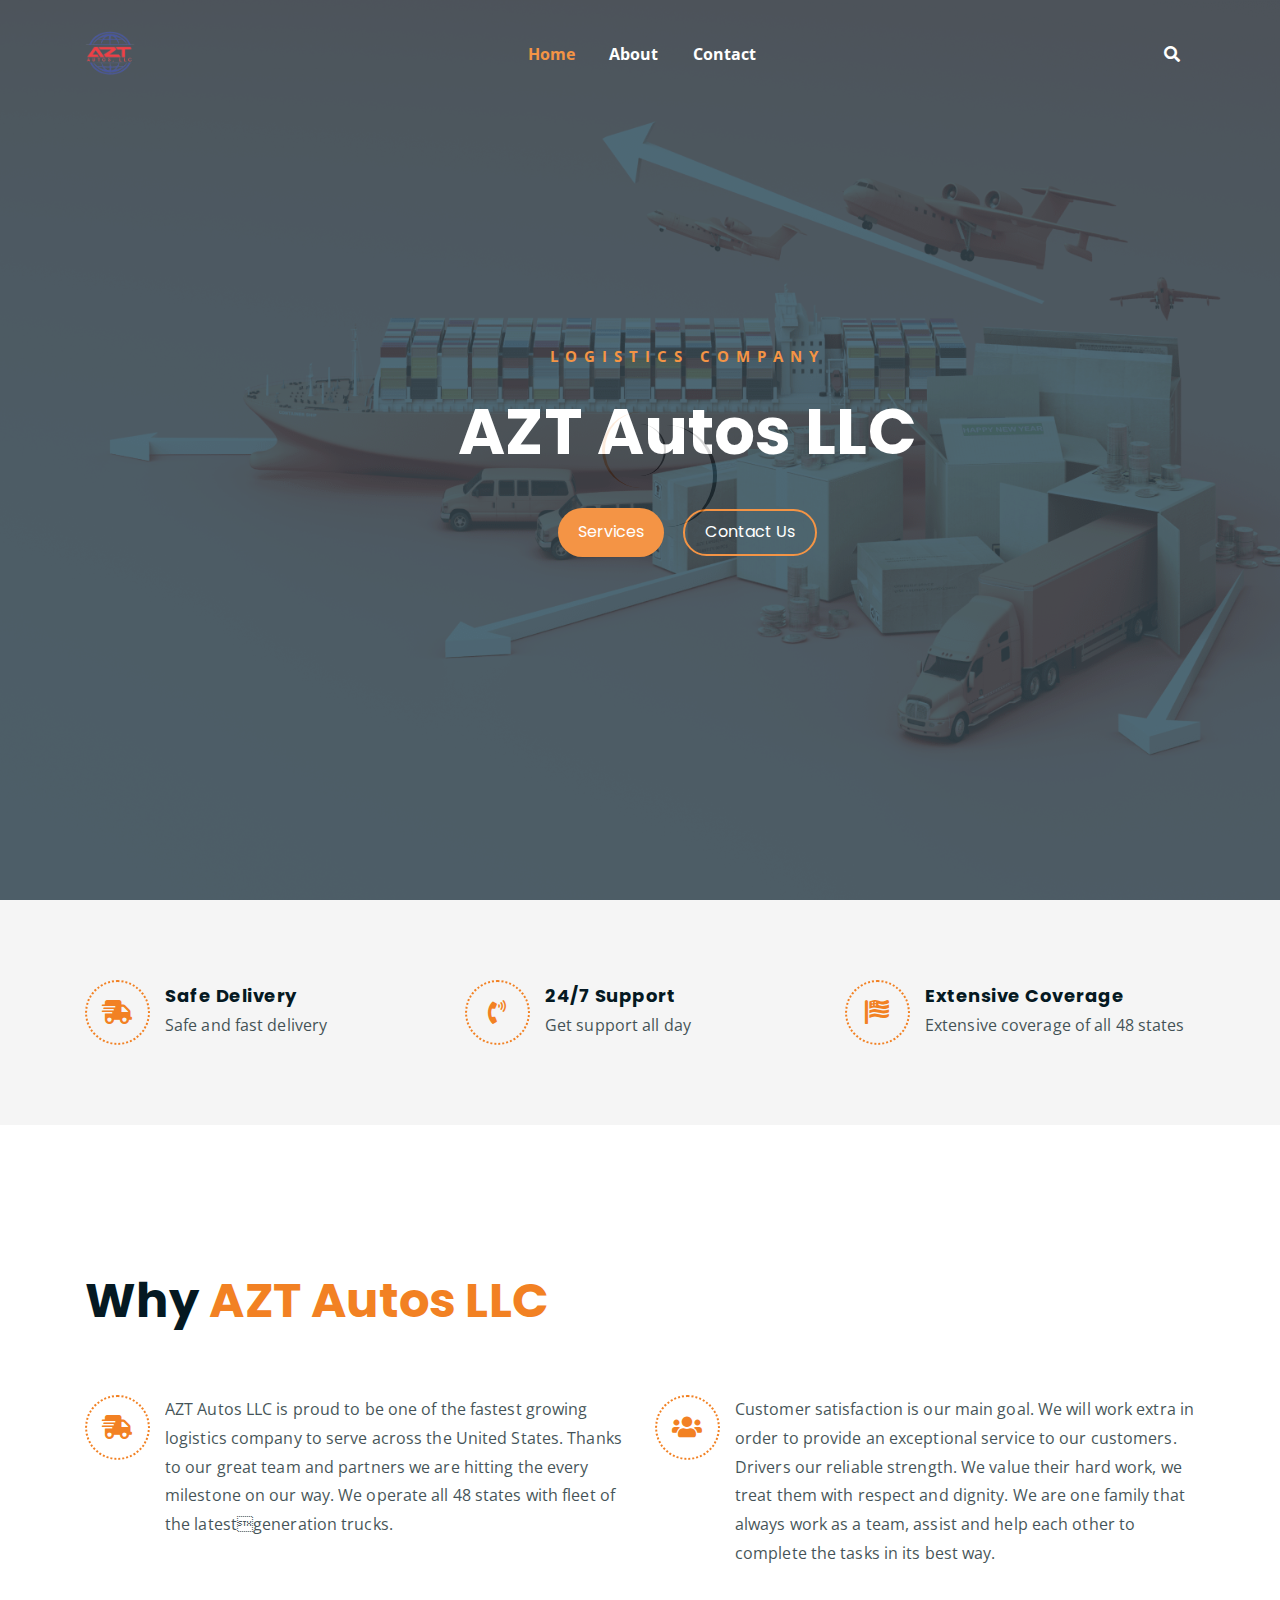
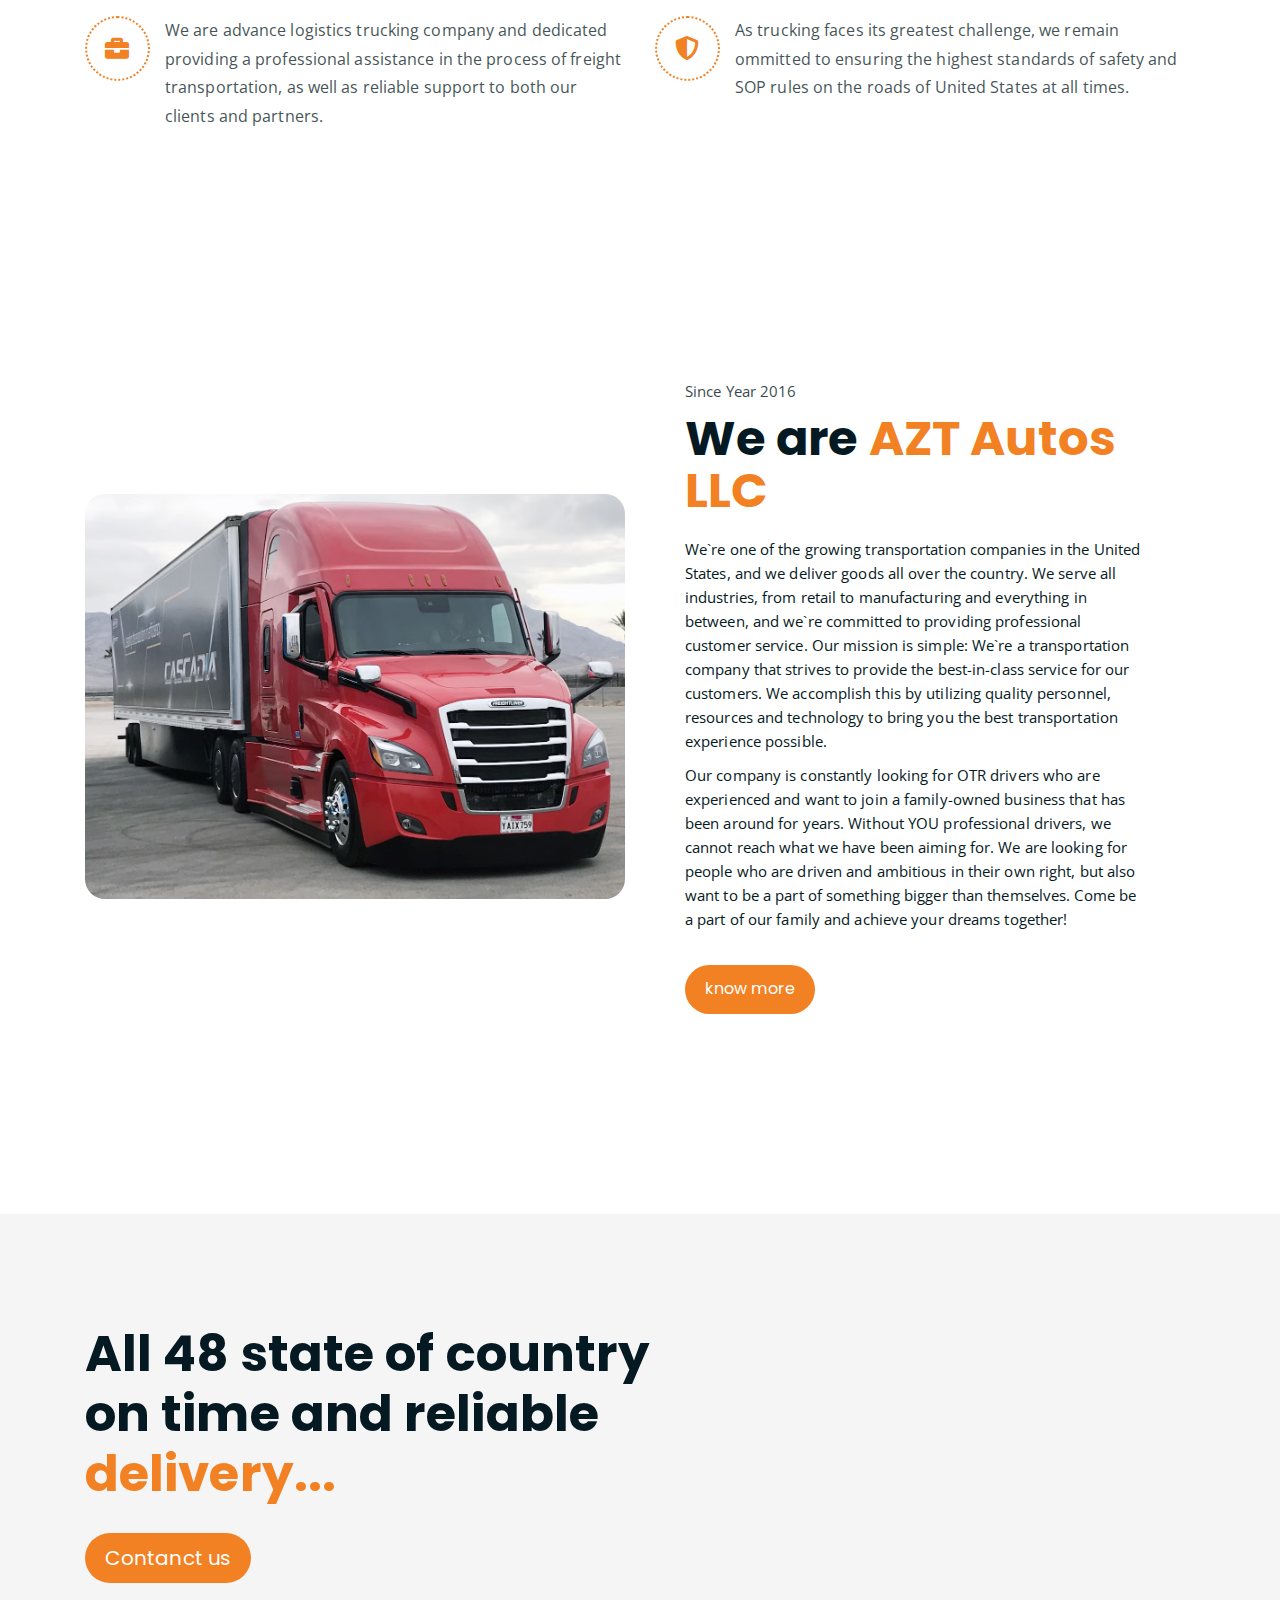
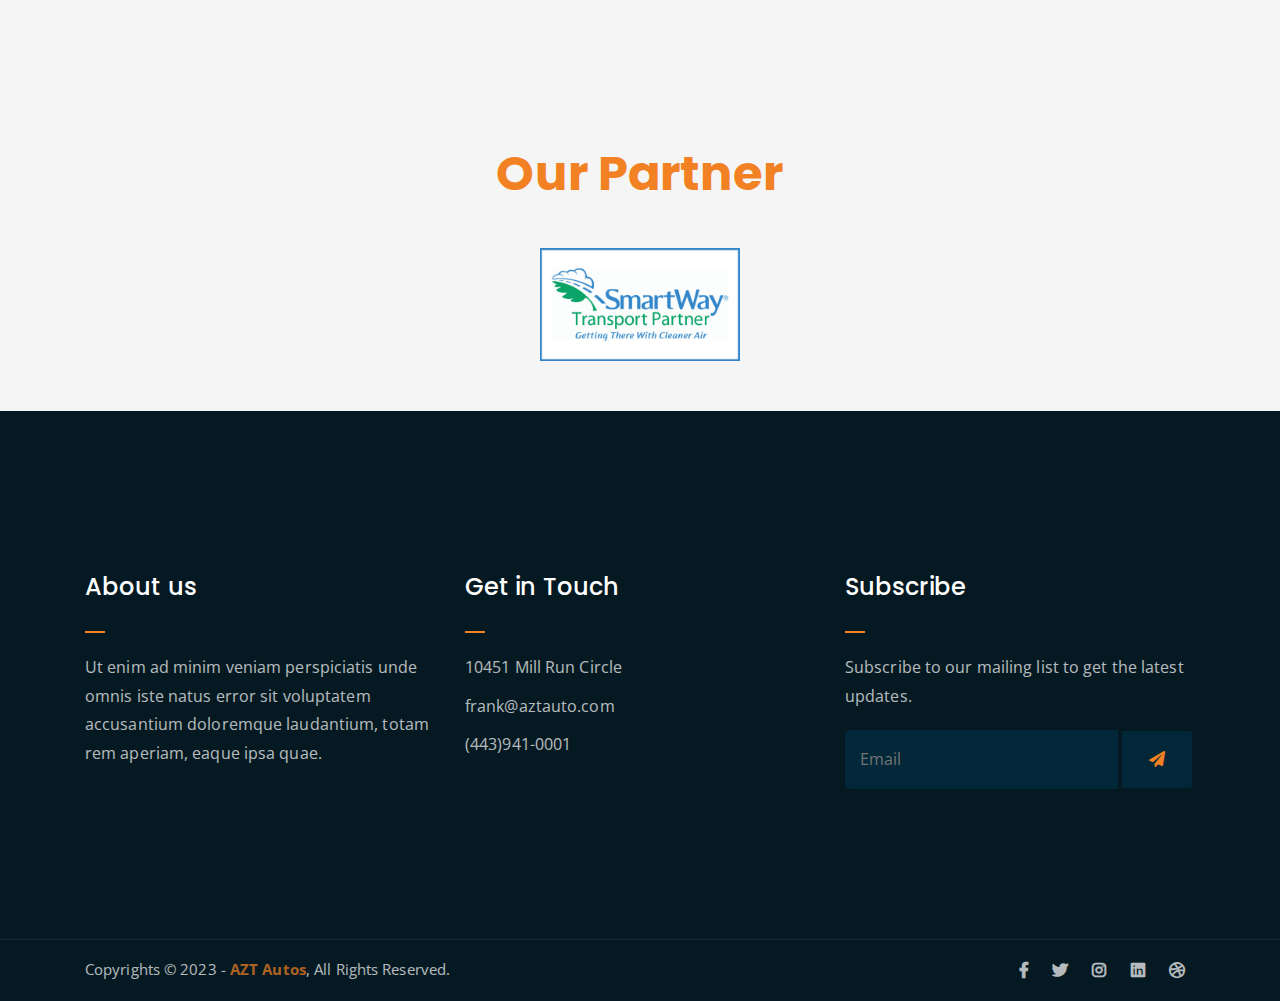
==== index.html @ 9134e42e "*" ====
<!DOCTYPE html>
<html lang="en">
<head>
	<meta charset="UTF-8">
	<meta http-equiv="X-UA-Compatible" content="IE=edge">
	<meta name="viewport" content="width=device-width, initial-scale=1">
	<meta name="description" content="AZT Autos LLC website by Murodjon Umarov">

	<!-- title -->
	<title>AZT Autos LLC</title>

	<!-- favicon -->
	<link rel="shortcut icon" type="image/png" href="assets/img/logo.png">
	<!-- google font -->
	<link href="https://fonts.googleapis.com/css?family=Open+Sans:300,400,700" rel="stylesheet">
	<link href="https://fonts.googleapis.com/css?family=Poppins:400,700&display=swap" rel="stylesheet">
	<!-- fontawesome -->
	<link rel="stylesheet" href="assets/css/all.min.css">
	<!-- bootstrap -->
	<link rel="stylesheet" href="assets/bootstrap/css/bootstrap.min.css">
	<!-- owl carousel -->
	<link rel="stylesheet" href="assets/css/owl.carousel.css">
	<!-- magnific popup -->
	<link rel="stylesheet" href="assets/css/magnific-popup.css">
	<!-- animate css -->
	<link rel="stylesheet" href="assets/css/animate.css">
	<!-- mean menu css -->
	<link rel="stylesheet" href="assets/css/meanmenu.min.css">
	<!-- main style -->
	<link rel="stylesheet" href="assets/css/main.css">
	<!-- responsive -->
	<link rel="stylesheet" href="assets/css/responsive.css">

</head>
<body>
	
	<!--PreLoader-->
    <div class="loader">
        <div class="loader-inner">
            <div class="circle"></div>
        </div>
    </div>
    <!--PreLoader Ends-->
	
	<!-- header -->
	<div class="top-header-area" id="sticker">
		<div class="container">
			<div class="row">
				<div class="col-lg-12 col-sm-12 text-center">
					<div class="main-menu-wrap">
						<!-- logo -->
						<div class="site-logo">
							<a href="index.html">
								<img src="assets/img/logo.png" alt="">
							</a>
						</div>
						<!-- logo -->

						<!-- menu start -->
						<nav class="main-menu">
							<ul>
								<li class="current-list-item"><a href="index.html">Home</a></li>
								<li><a href="about.html">About</a></li>
								<li><a href="contact.html">Contact</a></li>
								<li>
									<div class="header-icons">
										<a class="mobile-hide search-bar-icon" href="#"><i class="fas fa-search"></i></a>
									</div>
								</li>
							</ul>
						</nav>
						<a class="mobile-show search-bar-icon" href="#"><i class="fas fa-search"></i></a>
						<div class="mobile-menu"></div>
						<!-- menu end -->
					</div>
				</div>
			</div>
		</div>
	</div>
	<!-- end header -->
	
	<!-- search area -->
	<div class="search-area">
		<div class="container">
			<div class="row">
				<div class="col-lg-12">
					<span class="close-btn"><i class="fas fa-window-close"></i></span>
					<div class="search-bar">
						<div class="search-bar-tablecell">
							<h3>Search For:</h3>
							<input type="text" placeholder="Keywords">
							<button type="submit">Search <i class="fas fa-search"></i></button>
						</div>
					</div>
				</div>
			</div>
		</div>
	</div>
	<!-- end search area -->

	<!-- hero area -->
	<div class="hero-area hero-bg">
		<div class="container">
			<div class="row">
				<div class="col-lg-9 offset-lg-2 text-center">
					<div class="hero-text">
						<div class="hero-text-tablecell">
							<p class="subtitle">Logistics company</p>
							<h1>AZT Autos LLC</h1>
							<div class="hero-btns">
								<a href="#why" class="boxed-btn">Services</a>
								<a href="contact.html" class="bordered-btn">Contact Us</a>
							</div>
						</div>
					</div>
				</div>
			</div>
		</div>
	</div>
	<!-- end hero area -->

	<!-- features list section -->
	<div class="list-section pt-80 pb-80">
		<div class="container">

			<div class="row">
				<div class="col-lg-4 col-md-6 mb-4 mb-lg-0">
					<div class="list-box d-flex align-items-center">
						<div class="list-icon">
							<i class="fas fa-shipping-fast"></i>
						</div>
						<div class="content">
							<h3>Safe Delivery</h3>
							<p>Safe and fast delivery</p>
						</div>
					</div>
				</div>
				<div class="col-lg-4 col-md-6 mb-4 mb-lg-0">
					<div class="list-box d-flex align-items-center">
						<div class="list-icon">
							<i class="fas fa-phone-volume"></i>
						</div>
						<div class="content">
							<h3>24/7 Support</h3>
							<p>Get support all day</p>
						</div>
					</div>
				</div>
				<div class="col-lg-4 col-md-6">
					<div class="list-box d-flex justify-content-start align-items-center">
						<div class="list-icon">
							<i class="fas fa-flag-usa"></i>
						</div>
						<div class="content">
							<h3>Extensive Coverage</h3>
							<p>Extensive coverage of all 48 states</p>
						</div>
					</div>
				</div>
			</div>

		</div>
	</div>
	<!-- end features list section -->

	<!-- featured section -->
	<div class="feature-bg pt-150" id="why">
		<div class="container">
			<div class="row">
				<div class="col-lg-12">
					<div class="featured-text">
						<h2 class="pb-5">Why <span class="orange-text">AZT Autos LLC</span></h2>
						<div class="row">
							<div class="col-lg-6 col-md-6 mb-4 mb-md-5">
								<div class="list-box d-flex">
									<div class="list-icon">
										<i class="fas fa-shipping-fast"></i>
									</div>
									<div class="content">
										<p>AZT Autos LLC is proud to be one of the fastest growing logistics company to serve across the United States. Thanks
										to our great team and partners we are hitting the every milestone on our way. We operate all 48 states with fleet of the
										latestgeneration trucks.</p>
									</div>
								</div>
							</div>
							<div class="col-lg-6 col-md-6 mb-5 mb-md-5">
								<div class="list-box d-flex">
									<div class="list-icon">
										<i class="fas fa-users"></i>
									</div>
									<div class="content">
										<p>Customer satisfaction is our main goal. We will work extra in order to provide an exceptional service to our customers.
										Drivers our reliable strength. We value their hard work, we treat them with respect and dignity. We are one family that
										always work as a team, assist and help each other to complete the tasks in its best way.</p>
									</div>
								</div>
							</div>
							<div class="col-lg-6 col-md-6 mb-5 mb-md-5">
								<div class="list-box d-flex">
									<div class="list-icon">
										<i class="fas fa-briefcase"></i>
									</div>
									<div class="content">
										<p>We are advance logistics trucking company and dedicated providing a professional assistance in the process of freight
										transportation, as well as reliable support to both our clients and partners.</p>
									</div>
								</div>
							</div>
							<div class="col-lg-6 col-md-6">
								<div class="list-box d-flex">
									<div class="list-icon">
										<i class="fas fa-shield-alt"></i>
									</div>
									<div class="content">
										<p>As trucking faces its greatest challenge, we remain ommitted to ensuring the highest standards of safety and SOP rules
										on the roads of United States at all times.</p>
									</div>
								</div>
							</div>
						</div>
					</div>
				</div>
			</div>
		</div>
	</div>
	<!-- end featured section -->

	<!-- advertisement section -->
	<div class="abt-section pt-150 pb-150" id="about">
		<div class="container">
			<div class="row">
				<div class="col-lg-6 col-md-12">
					<div style="display: flex !important; justify-content: center; align-items: center; height: 100%;">
						<img src="./assets/img/truck.avif" style="border-radius: 20px;" alt="">
					</div>
				</div>
				<div class="col-lg-6 col-md-12">
					<div class="abt-text">
						<p class="top-sub">Since Year 2016</p>
						<h2>We are <span class="orange-text">AZT Autos LLC</span></h2>
						<p>We`re one of the growing transportation companies in the United States, and we deliver goods all over the country. We
						serve all industries, from retail to manufacturing and everything in between, and we`re committed to providing
						professional customer service. Our mission is simple: We`re a transportation company that strives to provide the
						best-in-class service for our customers. We accomplish this by utilizing quality personnel, resources and technology to
						bring you the best transportation experience possible.</p>
						<p>Our company is constantly looking for OTR drivers who are experienced and want to join a family-owned business that has
						been around for years. Without YOU professional drivers, we cannot reach what we have been aiming for. We are looking
						for people who are driven and ambitious in their own right, but also want to be a part of something bigger than
						themselves. Come be a part of our family and achieve your dreams together!</p>
						<a href="about.html" class="boxed-btn mt-4">know more</a>
					</div>
				</div>
			</div>
		</div>
	</div>
	<!-- end advertisement section -->
	
	<!-- shop banner -->
	<section class="shop-banner">
    	<div class="container">
        	<h3>All 48 state of country<br> on time and reliable <br><span class="orange-text"> delivery...</span></h3><br>
            <a href="contact.html" class="cart-btn btn-lg">Contanct us</a>
        </div>
    </section>
	<!-- end shop banner -->

	
	<!-- logo carousel -->
	<div class="logo-carousel-section">
		<div class="container">
			<h2 class="text-center orange-text">Our Partner</h2> <br>
			<div class="row">
				<div class="col-lg-12">
					<div class="logo-carou1sel-inner d-flex justify-content-center">
						<div>
							<img class="partner-logo" src="assets/img/company-logos/logo.jpg" alt="">
						</div>
					</div>
				</div>
			</div>
		</div>
	</div>
	<!-- end logo carousel -->

	<!-- footer -->
	<div class="footer-area" id="footer">
		<div class="container">
			<div class="row">
				<div class="col-lg-4 col-md-6">
					<div class="footer-box about-widget">
						<h2 class="widget-title">About us</h2>
						<p>Ut enim ad minim veniam perspiciatis unde omnis iste natus error sit voluptatem accusantium doloremque laudantium, totam rem aperiam, eaque ipsa quae.</p>
					</div>
				</div>
				<div class="col-lg-4 col-md-6">
					<div class="footer-box get-in-touch">
						<h2 class="widget-title">Get in Touch</h2>
						<ul>
							<li>10451 Mill Run Circle</li>
							<li>frank@aztauto.com</li>
							<li>(443)941-0001</li>
						</ul>
					</div>
				</div>
				<div class="col-lg-4 col-md-6">
					<div class="footer-box subscribe">
						<h2 class="widget-title">Subscribe</h2>
						<p>Subscribe to our mailing list to get the latest updates.</p>
						<form action="index.html">
							<input type="email" placeholder="Email">
							<button type="submit"><i class="fas fa-paper-plane"></i></button>
						</form>
					</div>
				</div>
			</div>
		</div>
	</div>
	<!-- end footer -->
	
	<!-- copyright -->
	<div class="copyright">
		<div class="container">
			<div class="row">
				<div class="col-lg-6 col-md-12">
					<p>Copyrights &copy; 2023 - <a href="">AZT Autos</a>,  All Rights Reserved.
						
					</p>
				</div>
				<div class="col-lg-6 text-right col-md-12">
					<div class="social-icons">
						<ul>
							<li><a href="#" target="_blank"><i class="fab fa-facebook-f"></i></a></li>
							<li><a href="#" target="_blank"><i class="fab fa-twitter"></i></a></li>
							<li><a href="#" target="_blank"><i class="fab fa-instagram"></i></a></li>
							<li><a href="#" target="_blank"><i class="fab fa-linkedin"></i></a></li>
							<li><a href="#" target="_blank"><i class="fab fa-dribbble"></i></a></li>
						</ul>
					</div>
				</div>
			</div>
		</div>
	</div>
	<!-- end copyright -->
	
	<!-- jquery -->
	<script src="assets/js/jquery-1.11.3.min.js"></script>
	<!-- bootstrap -->
	<script src="assets/bootstrap/js/bootstrap.min.js"></script>
	<!-- count down -->
	<script src="assets/js/jquery.countdown.js"></script>
	<!-- isotope -->
	<script src="assets/js/jquery.isotope-3.0.6.min.js"></script>
	<!-- waypoints -->
	<script src="assets/js/waypoints.js"></script>
	<!-- owl carousel -->
	<script src="assets/js/owl.carousel.min.js"></script>
	<!-- magnific popup -->
	<script src="assets/js/jquery.magnific-popup.min.js"></script>
	<!-- mean menu -->
	<script src="assets/js/jquery.meanmenu.min.js"></script>
	<!-- sticker js -->
	<script src="assets/js/sticker.js"></script>
	<!-- main js -->
	<script src="assets/js/main.js"></script>

</body>
</html>
---- assets/css/all.min.css ----
.fa,.fab,.fal,.far,.fas{-moz-osx-font-smoothing:grayscale;-webkit-font-smoothing:antialiased;display:inline-block;font-style:normal;font-variant:normal;text-rendering:auto;line-height:1}.fa-lg{font-size:1.33333em;line-height:.75em;vertical-align:-.0667em}.fa-xs{font-size:.75em}.fa-sm{font-size:.875em}.fa-1x{font-size:1em}.fa-2x{font-size:2em}.fa-3x{font-size:3em}.fa-4x{font-size:4em}.fa-5x{font-size:5em}.fa-6x{font-size:6em}.fa-7x{font-size:7em}.fa-8x{font-size:8em}.fa-9x{font-size:9em}.fa-10x{font-size:10em}.fa-fw{text-align:center;width:1.25em}.fa-ul{list-style-type:none;margin-left:2.5em;padding-left:0}.fa-ul>li{position:relative}.fa-li{left:-2em;position:absolute;text-align:center;width:2em;line-height:inherit}.fa-border{border:.08em solid #eee;border-radius:.1em;padding:.2em .25em .15em}.fa-pull-left{float:left}.fa-pull-right{float:right}.fa.fa-pull-left,.fab.fa-pull-left,.fal.fa-pull-left,.far.fa-pull-left,.fas.fa-pull-left{margin-right:.3em}.fa.fa-pull-right,.fab.fa-pull-right,.fal.fa-pull-right,.far.fa-pull-right,.fas.fa-pull-right{margin-left:.3em}.fa-spin{animation:fa-spin 2s infinite linear}.fa-pulse{animation:fa-spin 1s infinite steps(8)}@keyframes fa-spin{0%{transform:rotate(0deg)}to{transform:rotate(1turn)}}.fa-rotate-90{-ms-filter:"progid:DXImageTransform.Microsoft.BasicImage(rotation=1)";transform:rotate(90deg)}.fa-rotate-180{-ms-filter:"progid:DXImageTransform.Microsoft.BasicImage(rotation=2)";transform:rotate(180deg)}.fa-rotate-270{-ms-filter:"progid:DXImageTransform.Microsoft.BasicImage(rotation=3)";transform:rotate(270deg)}.fa-flip-horizontal{-ms-filter:"progid:DXImageTransform.Microsoft.BasicImage(rotation=0, mirror=1)";transform:scaleX(-1)}.fa-flip-vertical{transform:scaleY(-1)}.fa-flip-horizontal.fa-flip-vertical,.fa-flip-vertical{-ms-filter:"progid:DXImageTransform.Microsoft.BasicImage(rotation=2, mirror=1)"}.fa-flip-horizontal.fa-flip-vertical{transform:scale(-1)}:root .fa-flip-horizontal,:root .fa-flip-vertical,:root .fa-rotate-90,:root .fa-rotate-180,:root .fa-rotate-270{filter:none}.fa-stack{display:inline-block;height:2em;line-height:2em;position:relative;vertical-align:middle;width:2.5em}.fa-stack-1x,.fa-stack-2x{left:0;position:absolute;text-align:center;width:100%}.fa-stack-1x{line-height:inherit}.fa-stack-2x{font-size:2em}.fa-inverse{color:#fff}.fa-500px:before{content:"\f26e"}.fa-accessible-icon:before{content:"\f368"}.fa-accusoft:before{content:"\f369"}.fa-acquisitions-incorporated:before{content:"\f6af"}.fa-ad:before{content:"\f641"}.fa-address-book:before{content:"\f2b9"}.fa-address-card:before{content:"\f2bb"}.fa-adjust:before{content:"\f042"}.fa-adn:before{content:"\f170"}.fa-adobe:before{content:"\f778"}.fa-adversal:before{content:"\f36a"}.fa-affiliatetheme:before{content:"\f36b"}.fa-air-freshener:before{content:"\f5d0"}.fa-algolia:before{content:"\f36c"}.fa-align-center:before{content:"\f037"}.fa-align-justify:before{content:"\f039"}.fa-align-left:before{content:"\f036"}.fa-align-right:before{content:"\f038"}.fa-alipay:before{content:"\f642"}.fa-allergies:before{content:"\f461"}.fa-amazon:before{content:"\f270"}.fa-amazon-pay:before{content:"\f42c"}.fa-ambulance:before{content:"\f0f9"}.fa-american-sign-language-interpreting:before{content:"\f2a3"}.fa-amilia:before{content:"\f36d"}.fa-anchor:before{content:"\f13d"}.fa-android:before{content:"\f17b"}.fa-angellist:before{content:"\f209"}.fa-angle-double-down:before{content:"\f103"}.fa-angle-double-left:before{content:"\f100"}.fa-angle-double-right:before{content:"\f101"}.fa-angle-double-up:before{content:"\f102"}.fa-angle-down:before{content:"\f107"}.fa-angle-left:before{content:"\f104"}.fa-angle-right:before{content:"\f105"}.fa-angle-up:before{content:"\f106"}.fa-angry:before{content:"\f556"}.fa-angrycreative:before{content:"\f36e"}.fa-angular:before{content:"\f420"}.fa-ankh:before{content:"\f644"}.fa-app-store:before{content:"\f36f"}.fa-app-store-ios:before{content:"\f370"}.fa-apper:before{content:"\f371"}.fa-apple:before{content:"\f179"}.fa-apple-alt:before{content:"\f5d1"}.fa-apple-pay:before{content:"\f415"}.fa-archive:before{content:"\f187"}.fa-archway:before{content:"\f557"}.fa-arrow-alt-circle-down:before{content:"\f358"}.fa-arrow-alt-circle-left:before{content:"\f359"}.fa-arrow-alt-circle-right:before{content:"\f35a"}.fa-arrow-alt-circle-up:before{content:"\f35b"}.fa-arrow-circle-down:before{content:"\f0ab"}.fa-arrow-circle-left:before{content:"\f0a8"}.fa-arrow-circle-right:before{content:"\f0a9"}.fa-arrow-circle-up:before{content:"\f0aa"}.fa-arrow-down:before{content:"\f063"}.fa-arrow-left:before{content:"\f060"}.fa-arrow-right:before{content:"\f061"}.fa-arrow-up:before{content:"\f062"}.fa-arrows-alt:before{content:"\f0b2"}.fa-arrows-alt-h:before{content:"\f337"}.fa-arrows-alt-v:before{content:"\f338"}.fa-artstation:before{content:"\f77a"}.fa-assistive-listening-systems:before{content:"\f2a2"}.fa-asterisk:before{content:"\f069"}.fa-asymmetrik:before{content:"\f372"}.fa-at:before{content:"\f1fa"}.fa-atlas:before{content:"\f558"}.fa-atlassian:before{content:"\f77b"}.fa-atom:before{content:"\f5d2"}.fa-audible:before{content:"\f373"}.fa-audio-description:before{content:"\f29e"}.fa-autoprefixer:before{content:"\f41c"}.fa-avianex:before{content:"\f374"}.fa-aviato:before{content:"\f421"}.fa-award:before{content:"\f559"}.fa-aws:before{content:"\f375"}.fa-baby:before{content:"\f77c"}.fa-baby-carriage:before{content:"\f77d"}.fa-backspace:before{content:"\f55a"}.fa-backward:before{content:"\f04a"}.fa-balance-scale:before{content:"\f24e"}.fa-ban:before{content:"\f05e"}.fa-band-aid:before{content:"\f462"}.fa-bandcamp:before{content:"\f2d5"}.fa-barcode:before{content:"\f02a"}.fa-bars:before{content:"\f0c9"}.fa-baseball-ball:before{content:"\f433"}.fa-basketball-ball:before{content:"\f434"}.fa-bath:before{content:"\f2cd"}.fa-battery-empty:before{content:"\f244"}.fa-battery-full:before{content:"\f240"}.fa-battery-half:before{content:"\f242"}.fa-battery-quarter:before{content:"\f243"}.fa-battery-three-quarters:before{content:"\f241"}.fa-bed:before{content:"\f236"}.fa-beer:before{content:"\f0fc"}.fa-behance:before{content:"\f1b4"}.fa-behance-square:before{content:"\f1b5"}.fa-bell:before{content:"\f0f3"}.fa-bell-slash:before{content:"\f1f6"}.fa-bezier-curve:before{content:"\f55b"}.fa-bible:before{content:"\f647"}.fa-bicycle:before{content:"\f206"}.fa-bimobject:before{content:"\f378"}.fa-binoculars:before{content:"\f1e5"}.fa-biohazard:before{content:"\f780"}.fa-birthday-cake:before{content:"\f1fd"}.fa-bitbucket:before{content:"\f171"}.fa-bitcoin:before{content:"\f379"}.fa-bity:before{content:"\f37a"}.fa-black-tie:before{content:"\f27e"}.fa-blackberry:before{content:"\f37b"}.fa-blender:before{content:"\f517"}.fa-blender-phone:before{content:"\f6b6"}.fa-blind:before{content:"\f29d"}.fa-blog:before{content:"\f781"}.fa-blogger:before{content:"\f37c"}.fa-blogger-b:before{content:"\f37d"}.fa-bluetooth:before{content:"\f293"}.fa-bluetooth-b:before{content:"\f294"}.fa-bold:before{content:"\f032"}.fa-bolt:before{content:"\f0e7"}.fa-bomb:before{content:"\f1e2"}.fa-bone:before{content:"\f5d7"}.fa-bong:before{content:"\f55c"}.fa-book:before{content:"\f02d"}.fa-book-dead:before{content:"\f6b7"}.fa-book-open:before{content:"\f518"}.fa-book-reader:before{content:"\f5da"}.fa-bookmark:before{content:"\f02e"}.fa-bowling-ball:before{content:"\f436"}.fa-box:before{content:"\f466"}.fa-box-open:before{content:"\f49e"}.fa-boxes:before{content:"\f468"}.fa-braille:before{content:"\f2a1"}.fa-brain:before{content:"\f5dc"}.fa-briefcase:before{content:"\f0b1"}.fa-briefcase-medical:before{content:"\f469"}.fa-broadcast-tower:before{content:"\f519"}.fa-broom:before{content:"\f51a"}.fa-brush:before{content:"\f55d"}.fa-btc:before{content:"\f15a"}.fa-bug:before{content:"\f188"}.fa-building:before{content:"\f1ad"}.fa-bullhorn:before{content:"\f0a1"}.fa-bullseye:before{content:"\f140"}.fa-burn:before{content:"\f46a"}.fa-buromobelexperte:before{content:"\f37f"}.fa-bus:before{content:"\f207"}.fa-bus-alt:before{content:"\f55e"}.fa-business-time:before{content:"\f64a"}.fa-buysellads:before{content:"\f20d"}.fa-calculator:before{content:"\f1ec"}.fa-calendar:before{content:"\f133"}.fa-calendar-alt:before{content:"\f073"}.fa-calendar-check:before{content:"\f274"}.fa-calendar-day:before{content:"\f783"}.fa-calendar-minus:before{content:"\f272"}.fa-calendar-plus:before{content:"\f271"}.fa-calendar-times:before{content:"\f273"}.fa-calendar-week:before{content:"\f784"}.fa-camera:before{content:"\f030"}.fa-camera-retro:before{content:"\f083"}.fa-campground:before{content:"\f6bb"}.fa-canadian-maple-leaf:before{content:"\f785"}.fa-candy-cane:before{content:"\f786"}.fa-cannabis:before{content:"\f55f"}.fa-capsules:before{content:"\f46b"}.fa-car:before{content:"\f1b9"}.fa-car-alt:before{content:"\f5de"}.fa-car-battery:before{content:"\f5df"}.fa-car-crash:before{content:"\f5e1"}.fa-car-side:before{content:"\f5e4"}.fa-caret-down:before{content:"\f0d7"}.fa-caret-left:before{content:"\f0d9"}.fa-caret-right:before{content:"\f0da"}.fa-caret-square-down:before{content:"\f150"}.fa-caret-square-left:before{content:"\f191"}.fa-caret-square-right:before{content:"\f152"}.fa-caret-square-up:before{content:"\f151"}.fa-caret-up:before{content:"\f0d8"}.fa-carrot:before{content:"\f787"}.fa-cart-arrow-down:before{content:"\f218"}.fa-cart-plus:before{content:"\f217"}.fa-cash-register:before{content:"\f788"}.fa-cat:before{content:"\f6be"}.fa-cc-amazon-pay:before{content:"\f42d"}.fa-cc-amex:before{content:"\f1f3"}.fa-cc-apple-pay:before{content:"\f416"}.fa-cc-diners-club:before{content:"\f24c"}.fa-cc-discover:before{content:"\f1f2"}.fa-cc-jcb:before{content:"\f24b"}.fa-cc-mastercard:before{content:"\f1f1"}.fa-cc-paypal:before{content:"\f1f4"}.fa-cc-stripe:before{content:"\f1f5"}.fa-cc-visa:before{content:"\f1f0"}.fa-centercode:before{content:"\f380"}.fa-centos:before{content:"\f789"}.fa-certificate:before{content:"\f0a3"}.fa-chair:before{content:"\f6c0"}.fa-chalkboard:before{content:"\f51b"}.fa-chalkboard-teacher:before{content:"\f51c"}.fa-charging-station:before{content:"\f5e7"}.fa-chart-area:before{content:"\f1fe"}.fa-chart-bar:before{content:"\f080"}.fa-chart-line:before{content:"\f201"}.fa-chart-pie:before{content:"\f200"}.fa-check:before{content:"\f00c"}.fa-check-circle:before{content:"\f058"}.fa-check-double:before{content:"\f560"}.fa-check-square:before{content:"\f14a"}.fa-chess:before{content:"\f439"}.fa-chess-bishop:before{content:"\f43a"}.fa-chess-board:before{content:"\f43c"}.fa-chess-king:before{content:"\f43f"}.fa-chess-knight:before{content:"\f441"}.fa-chess-pawn:before{content:"\f443"}.fa-chess-queen:before{content:"\f445"}.fa-chess-rook:before{content:"\f447"}.fa-chevron-circle-down:before{content:"\f13a"}.fa-chevron-circle-left:before{content:"\f137"}.fa-chevron-circle-right:before{content:"\f138"}.fa-chevron-circle-up:before{content:"\f139"}.fa-chevron-down:before{content:"\f078"}.fa-chevron-left:before{content:"\f053"}.fa-chevron-right:before{content:"\f054"}.fa-chevron-up:before{content:"\f077"}.fa-child:before{content:"\f1ae"}.fa-chrome:before{content:"\f268"}.fa-church:before{content:"\f51d"}.fa-circle:before{content:"\f111"}.fa-circle-notch:before{content:"\f1ce"}.fa-city:before{content:"\f64f"}.fa-clipboard:before{content:"\f328"}.fa-clipboard-check:before{content:"\f46c"}.fa-clipboard-list:before{content:"\f46d"}.fa-clock:before{content:"\f017"}.fa-clone:before{content:"\f24d"}.fa-closed-captioning:before{content:"\f20a"}.fa-cloud:before{content:"\f0c2"}.fa-cloud-download-alt:before{content:"\f381"}.fa-cloud-meatball:before{content:"\f73b"}.fa-cloud-moon:before{content:"\f6c3"}.fa-cloud-moon-rain:before{content:"\f73c"}.fa-cloud-rain:before{content:"\f73d"}.fa-cloud-showers-heavy:before{content:"\f740"}.fa-cloud-sun:before{content:"\f6c4"}.fa-cloud-sun-rain:before{content:"\f743"}.fa-cloud-upload-alt:before{content:"\f382"}.fa-cloudscale:before{content:"\f383"}.fa-cloudsmith:before{content:"\f384"}.fa-cloudversify:before{content:"\f385"}.fa-cocktail:before{content:"\f561"}.fa-code:before{content:"\f121"}.fa-code-branch:before{content:"\f126"}.fa-codepen:before{content:"\f1cb"}.fa-codiepie:before{content:"\f284"}.fa-coffee:before{content:"\f0f4"}.fa-cog:before{content:"\f013"}.fa-cogs:before{content:"\f085"}.fa-coins:before{content:"\f51e"}.fa-columns:before{content:"\f0db"}.fa-comment:before{content:"\f075"}.fa-comment-alt:before{content:"\f27a"}.fa-comment-dollar:before{content:"\f651"}.fa-comment-dots:before{content:"\f4ad"}.fa-comment-slash:before{content:"\f4b3"}.fa-comments:before{content:"\f086"}.fa-comments-dollar:before{content:"\f653"}.fa-compact-disc:before{content:"\f51f"}.fa-compass:before{content:"\f14e"}.fa-compress:before{content:"\f066"}.fa-compress-arrows-alt:before{content:"\f78c"}.fa-concierge-bell:before{content:"\f562"}.fa-confluence:before{content:"\f78d"}.fa-connectdevelop:before{content:"\f20e"}.fa-contao:before{content:"\f26d"}.fa-cookie:before{content:"\f563"}.fa-cookie-bite:before{content:"\f564"}.fa-copy:before{content:"\f0c5"}.fa-copyright:before{content:"\f1f9"}.fa-couch:before{content:"\f4b8"}.fa-cpanel:before{content:"\f388"}.fa-creative-commons:before{content:"\f25e"}.fa-creative-commons-by:before{content:"\f4e7"}.fa-creative-commons-nc:before{content:"\f4e8"}.fa-creative-commons-nc-eu:before{content:"\f4e9"}.fa-creative-commons-nc-jp:before{content:"\f4ea"}.fa-creative-commons-nd:before{content:"\f4eb"}.fa-creative-commons-pd:before{content:"\f4ec"}.fa-creative-commons-pd-alt:before{content:"\f4ed"}.fa-creative-commons-remix:before{content:"\f4ee"}.fa-creative-commons-sa:before{content:"\f4ef"}.fa-creative-commons-sampling:before{content:"\f4f0"}.fa-creative-commons-sampling-plus:before{content:"\f4f1"}.fa-creative-commons-share:before{content:"\f4f2"}.fa-creative-commons-zero:before{content:"\f4f3"}.fa-credit-card:before{content:"\f09d"}.fa-critical-role:before{content:"\f6c9"}.fa-crop:before{content:"\f125"}.fa-crop-alt:before{content:"\f565"}.fa-cross:before{content:"\f654"}.fa-crosshairs:before{content:"\f05b"}.fa-crow:before{content:"\f520"}.fa-crown:before{content:"\f521"}.fa-css3:before{content:"\f13c"}.fa-css3-alt:before{content:"\f38b"}.fa-cube:before{content:"\f1b2"}.fa-cubes:before{content:"\f1b3"}.fa-cut:before{content:"\f0c4"}.fa-cuttlefish:before{content:"\f38c"}.fa-d-and-d:before{content:"\f38d"}.fa-d-and-d-beyond:before{content:"\f6ca"}.fa-dashcube:before{content:"\f210"}.fa-database:before{content:"\f1c0"}.fa-deaf:before{content:"\f2a4"}.fa-delicious:before{content:"\f1a5"}.fa-democrat:before{content:"\f747"}.fa-deploydog:before{content:"\f38e"}.fa-deskpro:before{content:"\f38f"}.fa-desktop:before{content:"\f108"}.fa-dev:before{content:"\f6cc"}.fa-deviantart:before{content:"\f1bd"}.fa-dharmachakra:before{content:"\f655"}.fa-dhl:before{content:"\f790"}.fa-diagnoses:before{content:"\f470"}.fa-diaspora:before{content:"\f791"}.fa-dice:before{content:"\f522"}.fa-dice-d20:before{content:"\f6cf"}.fa-dice-d6:before{content:"\f6d1"}.fa-dice-five:before{content:"\f523"}.fa-dice-four:before{content:"\f524"}.fa-dice-one:before{content:"\f525"}.fa-dice-six:before{content:"\f526"}.fa-dice-three:before{content:"\f527"}.fa-dice-two:before{content:"\f528"}.fa-digg:before{content:"\f1a6"}.fa-digital-ocean:before{content:"\f391"}.fa-digital-tachograph:before{content:"\f566"}.fa-directions:before{content:"\f5eb"}.fa-discord:before{content:"\f392"}.fa-discourse:before{content:"\f393"}.fa-divide:before{content:"\f529"}.fa-dizzy:before{content:"\f567"}.fa-dna:before{content:"\f471"}.fa-dochub:before{content:"\f394"}.fa-docker:before{content:"\f395"}.fa-dog:before{content:"\f6d3"}.fa-dollar-sign:before{content:"\f155"}.fa-dolly:before{content:"\f472"}.fa-dolly-flatbed:before{content:"\f474"}.fa-donate:before{content:"\f4b9"}.fa-door-closed:before{content:"\f52a"}.fa-door-open:before{content:"\f52b"}.fa-dot-circle:before{content:"\f192"}.fa-dove:before{content:"\f4ba"}.fa-download:before{content:"\f019"}.fa-draft2digital:before{content:"\f396"}.fa-drafting-compass:before{content:"\f568"}.fa-dragon:before{content:"\f6d5"}.fa-draw-polygon:before{content:"\f5ee"}.fa-dribbble:before{content:"\f17d"}.fa-dribbble-square:before{content:"\f397"}.fa-dropbox:before{content:"\f16b"}.fa-drum:before{content:"\f569"}.fa-drum-steelpan:before{content:"\f56a"}.fa-drumstick-bite:before{content:"\f6d7"}.fa-drupal:before{content:"\f1a9"}.fa-dumbbell:before{content:"\f44b"}.fa-dumpster:before{content:"\f793"}.fa-dumpster-fire:before{content:"\f794"}.fa-dungeon:before{content:"\f6d9"}.fa-dyalog:before{content:"\f399"}.fa-earlybirds:before{content:"\f39a"}.fa-ebay:before{content:"\f4f4"}.fa-edge:before{content:"\f282"}.fa-edit:before{content:"\f044"}.fa-eject:before{content:"\f052"}.fa-elementor:before{content:"\f430"}.fa-ellipsis-h:before{content:"\f141"}.fa-ellipsis-v:before{content:"\f142"}.fa-ello:before{content:"\f5f1"}.fa-ember:before{content:"\f423"}.fa-empire:before{content:"\f1d1"}.fa-envelope:before{content:"\f0e0"}.fa-envelope-open:before{content:"\f2b6"}.fa-envelope-open-text:before{content:"\f658"}.fa-envelope-square:before{content:"\f199"}.fa-envira:before{content:"\f299"}.fa-equals:before{content:"\f52c"}.fa-eraser:before{content:"\f12d"}.fa-erlang:before{content:"\f39d"}.fa-ethereum:before{content:"\f42e"}.fa-ethernet:before{content:"\f796"}.fa-etsy:before{content:"\f2d7"}.fa-euro-sign:before{content:"\f153"}.fa-exchange-alt:before{content:"\f362"}.fa-exclamation:before{content:"\f12a"}.fa-exclamation-circle:before{content:"\f06a"}.fa-exclamation-triangle:before{content:"\f071"}.fa-expand:before{content:"\f065"}.fa-expand-arrows-alt:before{content:"\f31e"}.fa-expeditedssl:before{content:"\f23e"}.fa-external-link-alt:before{content:"\f35d"}.fa-external-link-square-alt:before{content:"\f360"}.fa-eye:before{content:"\f06e"}.fa-eye-dropper:before{content:"\f1fb"}.fa-eye-slash:before{content:"\f070"}.fa-facebook:before{content:"\f09a"}.fa-facebook-f:before{content:"\f39e"}.fa-facebook-messenger:before{content:"\f39f"}.fa-facebook-square:before{content:"\f082"}.fa-fantasy-flight-games:before{content:"\f6dc"}.fa-fast-backward:before{content:"\f049"}.fa-fast-forward:before{content:"\f050"}.fa-fax:before{content:"\f1ac"}.fa-feather:before{content:"\f52d"}.fa-feather-alt:before{content:"\f56b"}.fa-fedex:before{content:"\f797"}.fa-fedora:before{content:"\f798"}.fa-female:before{content:"\f182"}.fa-fighter-jet:before{content:"\f0fb"}.fa-figma:before{content:"\f799"}.fa-file:before{content:"\f15b"}.fa-file-alt:before{content:"\f15c"}.fa-file-archive:before{content:"\f1c6"}.fa-file-audio:before{content:"\f1c7"}.fa-file-code:before{content:"\f1c9"}.fa-file-contract:before{content:"\f56c"}.fa-file-csv:before{content:"\f6dd"}.fa-file-download:before{content:"\f56d"}.fa-file-excel:before{content:"\f1c3"}.fa-file-export:before{content:"\f56e"}.fa-file-image:before{content:"\f1c5"}.fa-file-import:before{content:"\f56f"}.fa-file-invoice:before{content:"\f570"}.fa-file-invoice-dollar:before{content:"\f571"}.fa-file-medical:before{content:"\f477"}.fa-file-medical-alt:before{content:"\f478"}.fa-file-pdf:before{content:"\f1c1"}.fa-file-powerpoint:before{content:"\f1c4"}.fa-file-prescription:before{content:"\f572"}.fa-file-signature:before{content:"\f573"}.fa-file-upload:before{content:"\f574"}.fa-file-video:before{content:"\f1c8"}.fa-file-word:before{content:"\f1c2"}.fa-fill:before{content:"\f575"}.fa-fill-drip:before{content:"\f576"}.fa-film:before{content:"\f008"}.fa-filter:before{content:"\f0b0"}.fa-fingerprint:before{content:"\f577"}.fa-fire:before{content:"\f06d"}.fa-fire-alt:before{content:"\f7e4"}.fa-fire-extinguisher:before{content:"\f134"}.fa-firefox:before{content:"\f269"}.fa-first-aid:before{content:"\f479"}.fa-first-order:before{content:"\f2b0"}.fa-first-order-alt:before{content:"\f50a"}.fa-firstdraft:before{content:"\f3a1"}.fa-fish:before{content:"\f578"}.fa-fist-raised:before{content:"\f6de"}.fa-flag:before{content:"\f024"}.fa-flag-checkered:before{content:"\f11e"}.fa-flag-usa:before{content:"\f74d"}.fa-flask:before{content:"\f0c3"}.fa-flickr:before{content:"\f16e"}.fa-flipboard:before{content:"\f44d"}.fa-flushed:before{content:"\f579"}.fa-fly:before{content:"\f417"}.fa-folder:before{content:"\f07b"}.fa-folder-minus:before{content:"\f65d"}.fa-folder-open:before{content:"\f07c"}.fa-folder-plus:before{content:"\f65e"}.fa-font:before{content:"\f031"}.fa-font-awesome:before{content:"\f2b4"}.fa-font-awesome-alt:before{content:"\f35c"}.fa-font-awesome-flag:before{content:"\f425"}.fa-font-awesome-logo-full:before{content:"\f4e6"}.fa-fonticons:before{content:"\f280"}.fa-fonticons-fi:before{content:"\f3a2"}.fa-football-ball:before{content:"\f44e"}.fa-fort-awesome:before{content:"\f286"}.fa-fort-awesome-alt:before{content:"\f3a3"}.fa-forumbee:before{content:"\f211"}.fa-forward:before{content:"\f04e"}.fa-foursquare:before{content:"\f180"}.fa-free-code-camp:before{content:"\f2c5"}.fa-freebsd:before{content:"\f3a4"}.fa-frog:before{content:"\f52e"}.fa-frown:before{content:"\f119"}.fa-frown-open:before{content:"\f57a"}.fa-fulcrum:before{content:"\f50b"}.fa-funnel-dollar:before{content:"\f662"}.fa-futbol:before{content:"\f1e3"}.fa-galactic-republic:before{content:"\f50c"}.fa-galactic-senate:before{content:"\f50d"}.fa-gamepad:before{content:"\f11b"}.fa-gas-pump:before{content:"\f52f"}.fa-gavel:before{content:"\f0e3"}.fa-gem:before{content:"\f3a5"}.fa-genderless:before{content:"\f22d"}.fa-get-pocket:before{content:"\f265"}.fa-gg:before{content:"\f260"}.fa-gg-circle:before{content:"\f261"}.fa-ghost:before{content:"\f6e2"}.fa-gift:before{content:"\f06b"}.fa-gifts:before{content:"\f79c"}.fa-git:before{content:"\f1d3"}.fa-git-square:before{content:"\f1d2"}.fa-github:before{content:"\f09b"}.fa-github-alt:before{content:"\f113"}.fa-github-square:before{content:"\f092"}.fa-gitkraken:before{content:"\f3a6"}.fa-gitlab:before{content:"\f296"}.fa-gitter:before{content:"\f426"}.fa-glass-cheers:before{content:"\f79f"}.fa-glass-martini:before{content:"\f000"}.fa-glass-martini-alt:before{content:"\f57b"}.fa-glass-whiskey:before{content:"\f7a0"}.fa-glasses:before{content:"\f530"}.fa-glide:before{content:"\f2a5"}.fa-glide-g:before{content:"\f2a6"}.fa-globe:before{content:"\f0ac"}.fa-globe-africa:before{content:"\f57c"}.fa-globe-americas:before{content:"\f57d"}.fa-globe-asia:before{content:"\f57e"}.fa-globe-europe:before{content:"\f7a2"}.fa-gofore:before{content:"\f3a7"}.fa-golf-ball:before{content:"\f450"}.fa-goodreads:before{content:"\f3a8"}.fa-goodreads-g:before{content:"\f3a9"}.fa-google:before{content:"\f1a0"}.fa-google-drive:before{content:"\f3aa"}.fa-google-play:before{content:"\f3ab"}.fa-google-plus:before{content:"\f2b3"}.fa-google-plus-g:before{content:"\f0d5"}.fa-google-plus-square:before{content:"\f0d4"}.fa-google-wallet:before{content:"\f1ee"}.fa-gopuram:before{content:"\f664"}.fa-graduation-cap:before{content:"\f19d"}.fa-gratipay:before{content:"\f184"}.fa-grav:before{content:"\f2d6"}.fa-greater-than:before{content:"\f531"}.fa-greater-than-equal:before{content:"\f532"}.fa-grimace:before{content:"\f57f"}.fa-grin:before{content:"\f580"}.fa-grin-alt:before{content:"\f581"}.fa-grin-beam:before{content:"\f582"}.fa-grin-beam-sweat:before{content:"\f583"}.fa-grin-hearts:before{content:"\f584"}.fa-grin-squint:before{content:"\f585"}.fa-grin-squint-tears:before{content:"\f586"}.fa-grin-stars:before{content:"\f587"}.fa-grin-tears:before{content:"\f588"}.fa-grin-tongue:before{content:"\f589"}.fa-grin-tongue-squint:before{content:"\f58a"}.fa-grin-tongue-wink:before{content:"\f58b"}.fa-grin-wink:before{content:"\f58c"}.fa-grip-horizontal:before{content:"\f58d"}.fa-grip-lines:before{content:"\f7a4"}.fa-grip-lines-vertical:before{content:"\f7a5"}.fa-grip-vertical:before{content:"\f58e"}.fa-gripfire:before{content:"\f3ac"}.fa-grunt:before{content:"\f3ad"}.fa-guitar:before{content:"\f7a6"}.fa-gulp:before{content:"\f3ae"}.fa-h-square:before{content:"\f0fd"}.fa-hacker-news:before{content:"\f1d4"}.fa-hacker-news-square:before{content:"\f3af"}.fa-hackerrank:before{content:"\f5f7"}.fa-hammer:before{content:"\f6e3"}.fa-hamsa:before{content:"\f665"}.fa-hand-holding:before{content:"\f4bd"}.fa-hand-holding-heart:before{content:"\f4be"}.fa-hand-holding-usd:before{content:"\f4c0"}.fa-hand-lizard:before{content:"\f258"}.fa-hand-paper:before{content:"\f256"}.fa-hand-peace:before{content:"\f25b"}.fa-hand-point-down:before{content:"\f0a7"}.fa-hand-point-left:before{content:"\f0a5"}.fa-hand-point-right:before{content:"\f0a4"}.fa-hand-point-up:before{content:"\f0a6"}.fa-hand-pointer:before{content:"\f25a"}.fa-hand-rock:before{content:"\f255"}.fa-hand-scissors:before{content:"\f257"}.fa-hand-spock:before{content:"\f259"}.fa-hands:before{content:"\f4c2"}.fa-hands-helping:before{content:"\f4c4"}.fa-handshake:before{content:"\f2b5"}.fa-hanukiah:before{content:"\f6e6"}.fa-hashtag:before{content:"\f292"}.fa-hat-wizard:before{content:"\f6e8"}.fa-haykal:before{content:"\f666"}.fa-hdd:before{content:"\f0a0"}.fa-heading:before{content:"\f1dc"}.fa-headphones:before{content:"\f025"}.fa-headphones-alt:before{content:"\f58f"}.fa-headset:before{content:"\f590"}.fa-heart:before{content:"\f004"}.fa-heart-broken:before{content:"\f7a9"}.fa-heartbeat:before{content:"\f21e"}.fa-helicopter:before{content:"\f533"}.fa-highlighter:before{content:"\f591"}.fa-hiking:before{content:"\f6ec"}.fa-hippo:before{content:"\f6ed"}.fa-hips:before{content:"\f452"}.fa-hire-a-helper:before{content:"\f3b0"}.fa-history:before{content:"\f1da"}.fa-hockey-puck:before{content:"\f453"}.fa-holly-berry:before{content:"\f7aa"}.fa-home:before{content:"\f015"}.fa-hooli:before{content:"\f427"}.fa-hornbill:before{content:"\f592"}.fa-horse:before{content:"\f6f0"}.fa-horse-head:before{content:"\f7ab"}.fa-hospital:before{content:"\f0f8"}.fa-hospital-alt:before{content:"\f47d"}.fa-hospital-symbol:before{content:"\f47e"}.fa-hot-tub:before{content:"\f593"}.fa-hotel:before{content:"\f594"}.fa-hotjar:before{content:"\f3b1"}.fa-hourglass:before{content:"\f254"}.fa-hourglass-end:before{content:"\f253"}.fa-hourglass-half:before{content:"\f252"}.fa-hourglass-start:before{content:"\f251"}.fa-house-damage:before{content:"\f6f1"}.fa-houzz:before{content:"\f27c"}.fa-hryvnia:before{content:"\f6f2"}.fa-html5:before{content:"\f13b"}.fa-hubspot:before{content:"\f3b2"}.fa-i-cursor:before{content:"\f246"}.fa-icicles:before{content:"\f7ad"}.fa-id-badge:before{content:"\f2c1"}.fa-id-card:before{content:"\f2c2"}.fa-id-card-alt:before{content:"\f47f"}.fa-igloo:before{content:"\f7ae"}.fa-image:before{content:"\f03e"}.fa-images:before{content:"\f302"}.fa-imdb:before{content:"\f2d8"}.fa-inbox:before{content:"\f01c"}.fa-indent:before{content:"\f03c"}.fa-industry:before{content:"\f275"}.fa-infinity:before{content:"\f534"}.fa-info:before{content:"\f129"}.fa-info-circle:before{content:"\f05a"}.fa-instagram:before{content:"\f16d"}.fa-intercom:before{content:"\f7af"}.fa-internet-explorer:before{content:"\f26b"}.fa-invision:before{content:"\f7b0"}.fa-ioxhost:before{content:"\f208"}.fa-italic:before{content:"\f033"}.fa-itunes:before{content:"\f3b4"}.fa-itunes-note:before{content:"\f3b5"}.fa-java:before{content:"\f4e4"}.fa-jedi:before{content:"\f669"}.fa-jedi-order:before{content:"\f50e"}.fa-jenkins:before{content:"\f3b6"}.fa-jira:before{content:"\f7b1"}.fa-joget:before{content:"\f3b7"}.fa-joint:before{content:"\f595"}.fa-joomla:before{content:"\f1aa"}.fa-journal-whills:before{content:"\f66a"}.fa-js:before{content:"\f3b8"}.fa-js-square:before{content:"\f3b9"}.fa-jsfiddle:before{content:"\f1cc"}.fa-kaaba:before{content:"\f66b"}.fa-kaggle:before{content:"\f5fa"}.fa-key:before{content:"\f084"}.fa-keybase:before{content:"\f4f5"}.fa-keyboard:before{content:"\f11c"}.fa-keycdn:before{content:"\f3ba"}.fa-khanda:before{content:"\f66d"}.fa-kickstarter:before{content:"\f3bb"}.fa-kickstarter-k:before{content:"\f3bc"}.fa-kiss:before{content:"\f596"}.fa-kiss-beam:before{content:"\f597"}.fa-kiss-wink-heart:before{content:"\f598"}.fa-kiwi-bird:before{content:"\f535"}.fa-korvue:before{content:"\f42f"}.fa-landmark:before{content:"\f66f"}.fa-language:before{content:"\f1ab"}.fa-laptop:before{content:"\f109"}.fa-laptop-code:before{content:"\f5fc"}.fa-laravel:before{content:"\f3bd"}.fa-lastfm:before{content:"\f202"}.fa-lastfm-square:before{content:"\f203"}.fa-laugh:before{content:"\f599"}.fa-laugh-beam:before{content:"\f59a"}.fa-laugh-squint:before{content:"\f59b"}.fa-laugh-wink:before{content:"\f59c"}.fa-layer-group:before{content:"\f5fd"}.fa-leaf:before{content:"\f06c"}.fa-leanpub:before{content:"\f212"}.fa-lemon:before{content:"\f094"}.fa-less:before{content:"\f41d"}.fa-less-than:before{content:"\f536"}.fa-less-than-equal:before{content:"\f537"}.fa-level-down-alt:before{content:"\f3be"}.fa-level-up-alt:before{content:"\f3bf"}.fa-life-ring:before{content:"\f1cd"}.fa-lightbulb:before{content:"\f0eb"}.fa-line:before{content:"\f3c0"}.fa-link:before{content:"\f0c1"}.fa-linkedin:before{content:"\f08c"}.fa-linkedin-in:before{content:"\f0e1"}.fa-linode:before{content:"\f2b8"}.fa-linux:before{content:"\f17c"}.fa-lira-sign:before{content:"\f195"}.fa-list:before{content:"\f03a"}.fa-list-alt:before{content:"\f022"}.fa-list-ol:before{content:"\f0cb"}.fa-list-ul:before{content:"\f0ca"}.fa-location-arrow:before{content:"\f124"}.fa-lock:before{content:"\f023"}.fa-lock-open:before{content:"\f3c1"}.fa-long-arrow-alt-down:before{content:"\f309"}.fa-long-arrow-alt-left:before{content:"\f30a"}.fa-long-arrow-alt-right:before{content:"\f30b"}.fa-long-arrow-alt-up:before{content:"\f30c"}.fa-low-vision:before{content:"\f2a8"}.fa-luggage-cart:before{content:"\f59d"}.fa-lyft:before{content:"\f3c3"}.fa-magento:before{content:"\f3c4"}.fa-magic:before{content:"\f0d0"}.fa-magnet:before{content:"\f076"}.fa-mail-bulk:before{content:"\f674"}.fa-mailchimp:before{content:"\f59e"}.fa-male:before{content:"\f183"}.fa-mandalorian:before{content:"\f50f"}.fa-map:before{content:"\f279"}.fa-map-marked:before{content:"\f59f"}.fa-map-marked-alt:before{content:"\f5a0"}.fa-map-marker:before{content:"\f041"}.fa-map-marker-alt:before{content:"\f3c5"}.fa-map-pin:before{content:"\f276"}.fa-map-signs:before{content:"\f277"}.fa-markdown:before{content:"\f60f"}.fa-marker:before{content:"\f5a1"}.fa-mars:before{content:"\f222"}.fa-mars-double:before{content:"\f227"}.fa-mars-stroke:before{content:"\f229"}.fa-mars-stroke-h:before{content:"\f22b"}.fa-mars-stroke-v:before{content:"\f22a"}.fa-mask:before{content:"\f6fa"}.fa-mastodon:before{content:"\f4f6"}.fa-maxcdn:before{content:"\f136"}.fa-medal:before{content:"\f5a2"}.fa-medapps:before{content:"\f3c6"}.fa-medium:before{content:"\f23a"}.fa-medium-m:before{content:"\f3c7"}.fa-medkit:before{content:"\f0fa"}.fa-medrt:before{content:"\f3c8"}.fa-meetup:before{content:"\f2e0"}.fa-megaport:before{content:"\f5a3"}.fa-meh:before{content:"\f11a"}.fa-meh-blank:before{content:"\f5a4"}.fa-meh-rolling-eyes:before{content:"\f5a5"}.fa-memory:before{content:"\f538"}.fa-mendeley:before{content:"\f7b3"}.fa-menorah:before{content:"\f676"}.fa-mercury:before{content:"\f223"}.fa-meteor:before{content:"\f753"}.fa-microchip:before{content:"\f2db"}.fa-microphone:before{content:"\f130"}.fa-microphone-alt:before{content:"\f3c9"}.fa-microphone-alt-slash:before{content:"\f539"}.fa-microphone-slash:before{content:"\f131"}.fa-microscope:before{content:"\f610"}.fa-microsoft:before{content:"\f3ca"}.fa-minus:before{content:"\f068"}.fa-minus-circle:before{content:"\f056"}.fa-minus-square:before{content:"\f146"}.fa-mitten:before{content:"\f7b5"}.fa-mix:before{content:"\f3cb"}.fa-mixcloud:before{content:"\f289"}.fa-mizuni:before{content:"\f3cc"}.fa-mobile:before{content:"\f10b"}.fa-mobile-alt:before{content:"\f3cd"}.fa-modx:before{content:"\f285"}.fa-monero:before{content:"\f3d0"}.fa-money-bill:before{content:"\f0d6"}.fa-money-bill-alt:before{content:"\f3d1"}.fa-money-bill-wave:before{content:"\f53a"}.fa-money-bill-wave-alt:before{content:"\f53b"}.fa-money-check:before{content:"\f53c"}.fa-money-check-alt:before{content:"\f53d"}.fa-monument:before{content:"\f5a6"}.fa-moon:before{content:"\f186"}.fa-mortar-pestle:before{content:"\f5a7"}.fa-mosque:before{content:"\f678"}.fa-motorcycle:before{content:"\f21c"}.fa-mountain:before{content:"\f6fc"}.fa-mouse-pointer:before{content:"\f245"}.fa-mug-hot:before{content:"\f7b6"}.fa-music:before{content:"\f001"}.fa-napster:before{content:"\f3d2"}.fa-neos:before{content:"\f612"}.fa-network-wired:before{content:"\f6ff"}.fa-neuter:before{content:"\f22c"}.fa-newspaper:before{content:"\f1ea"}.fa-nimblr:before{content:"\f5a8"}.fa-nintendo-switch:before{content:"\f418"}.fa-node:before{content:"\f419"}.fa-node-js:before{content:"\f3d3"}.fa-not-equal:before{content:"\f53e"}.fa-notes-medical:before{content:"\f481"}.fa-npm:before{content:"\f3d4"}.fa-ns8:before{content:"\f3d5"}.fa-nutritionix:before{content:"\f3d6"}.fa-object-group:before{content:"\f247"}.fa-object-ungroup:before{content:"\f248"}.fa-odnoklassniki:before{content:"\f263"}.fa-odnoklassniki-square:before{content:"\f264"}.fa-oil-can:before{content:"\f613"}.fa-old-republic:before{content:"\f510"}.fa-om:before{content:"\f679"}.fa-opencart:before{content:"\f23d"}.fa-openid:before{content:"\f19b"}.fa-opera:before{content:"\f26a"}.fa-optin-monster:before{content:"\f23c"}.fa-osi:before{content:"\f41a"}.fa-otter:before{content:"\f700"}.fa-outdent:before{content:"\f03b"}.fa-page4:before{content:"\f3d7"}.fa-pagelines:before{content:"\f18c"}.fa-paint-brush:before{content:"\f1fc"}.fa-paint-roller:before{content:"\f5aa"}.fa-palette:before{content:"\f53f"}.fa-palfed:before{content:"\f3d8"}.fa-pallet:before{content:"\f482"}.fa-paper-plane:before{content:"\f1d8"}.fa-paperclip:before{content:"\f0c6"}.fa-parachute-box:before{content:"\f4cd"}.fa-paragraph:before{content:"\f1dd"}.fa-parking:before{content:"\f540"}.fa-passport:before{content:"\f5ab"}.fa-pastafarianism:before{content:"\f67b"}.fa-paste:before{content:"\f0ea"}.fa-patreon:before{content:"\f3d9"}.fa-pause:before{content:"\f04c"}.fa-pause-circle:before{content:"\f28b"}.fa-paw:before{content:"\f1b0"}.fa-paypal:before{content:"\f1ed"}.fa-peace:before{content:"\f67c"}.fa-pen:before{content:"\f304"}.fa-pen-alt:before{content:"\f305"}.fa-pen-fancy:before{content:"\f5ac"}.fa-pen-nib:before{content:"\f5ad"}.fa-pen-square:before{content:"\f14b"}.fa-pencil-alt:before{content:"\f303"}.fa-pencil-ruler:before{content:"\f5ae"}.fa-penny-arcade:before{content:"\f704"}.fa-people-carry:before{content:"\f4ce"}.fa-percent:before{content:"\f295"}.fa-percentage:before{content:"\f541"}.fa-periscope:before{content:"\f3da"}.fa-person-booth:before{content:"\f756"}.fa-phabricator:before{content:"\f3db"}.fa-phoenix-framework:before{content:"\f3dc"}.fa-phoenix-squadron:before{content:"\f511"}.fa-phone:before{content:"\f095"}.fa-phone-slash:before{content:"\f3dd"}.fa-phone-square:before{content:"\f098"}.fa-phone-volume:before{content:"\f2a0"}.fa-php:before{content:"\f457"}.fa-pied-piper:before{content:"\f2ae"}.fa-pied-piper-alt:before{content:"\f1a8"}.fa-pied-piper-hat:before{content:"\f4e5"}.fa-pied-piper-pp:before{content:"\f1a7"}.fa-piggy-bank:before{content:"\f4d3"}.fa-pills:before{content:"\f484"}.fa-pinterest:before{content:"\f0d2"}.fa-pinterest-p:before{content:"\f231"}.fa-pinterest-square:before{content:"\f0d3"}.fa-place-of-worship:before{content:"\f67f"}.fa-plane:before{content:"\f072"}.fa-plane-arrival:before{content:"\f5af"}.fa-plane-departure:before{content:"\f5b0"}.fa-play:before{content:"\f04b"}.fa-play-circle:before{content:"\f144"}.fa-playstation:before{content:"\f3df"}.fa-plug:before{content:"\f1e6"}.fa-plus:before{content:"\f067"}.fa-plus-circle:before{content:"\f055"}.fa-plus-square:before{content:"\f0fe"}.fa-podcast:before{content:"\f2ce"}.fa-poll:before{content:"\f681"}.fa-poll-h:before{content:"\f682"}.fa-poo:before{content:"\f2fe"}.fa-poo-storm:before{content:"\f75a"}.fa-poop:before{content:"\f619"}.fa-portrait:before{content:"\f3e0"}.fa-pound-sign:before{content:"\f154"}.fa-power-off:before{content:"\f011"}.fa-pray:before{content:"\f683"}.fa-praying-hands:before{content:"\f684"}.fa-prescription:before{content:"\f5b1"}.fa-prescription-bottle:before{content:"\f485"}.fa-prescription-bottle-alt:before{content:"\f486"}.fa-print:before{content:"\f02f"}.fa-procedures:before{content:"\f487"}.fa-product-hunt:before{content:"\f288"}.fa-project-diagram:before{content:"\f542"}.fa-pushed:before{content:"\f3e1"}.fa-puzzle-piece:before{content:"\f12e"}.fa-python:before{content:"\f3e2"}.fa-qq:before{content:"\f1d6"}.fa-qrcode:before{content:"\f029"}.fa-question:before{content:"\f128"}.fa-question-circle:before{content:"\f059"}.fa-quidditch:before{content:"\f458"}.fa-quinscape:before{content:"\f459"}.fa-quora:before{content:"\f2c4"}.fa-quote-left:before{content:"\f10d"}.fa-quote-right:before{content:"\f10e"}.fa-quran:before{content:"\f687"}.fa-r-project:before{content:"\f4f7"}.fa-radiation:before{content:"\f7b9"}.fa-radiation-alt:before{content:"\f7ba"}.fa-rainbow:before{content:"\f75b"}.fa-random:before{content:"\f074"}.fa-raspberry-pi:before{content:"\f7bb"}.fa-ravelry:before{content:"\f2d9"}.fa-react:before{content:"\f41b"}.fa-reacteurope:before{content:"\f75d"}.fa-readme:before{content:"\f4d5"}.fa-rebel:before{content:"\f1d0"}.fa-receipt:before{content:"\f543"}.fa-recycle:before{content:"\f1b8"}.fa-red-river:before{content:"\f3e3"}.fa-reddit:before{content:"\f1a1"}.fa-reddit-alien:before{content:"\f281"}.fa-reddit-square:before{content:"\f1a2"}.fa-redhat:before{content:"\f7bc"}.fa-redo:before{content:"\f01e"}.fa-redo-alt:before{content:"\f2f9"}.fa-registered:before{content:"\f25d"}.fa-renren:before{content:"\f18b"}.fa-reply:before{content:"\f3e5"}.fa-reply-all:before{content:"\f122"}.fa-replyd:before{content:"\f3e6"}.fa-republican:before{content:"\f75e"}.fa-researchgate:before{content:"\f4f8"}.fa-resolving:before{content:"\f3e7"}.fa-restroom:before{content:"\f7bd"}.fa-retweet:before{content:"\f079"}.fa-rev:before{content:"\f5b2"}.fa-ribbon:before{content:"\f4d6"}.fa-ring:before{content:"\f70b"}.fa-road:before{content:"\f018"}.fa-robot:before{content:"\f544"}.fa-rocket:before{content:"\f135"}.fa-rocketchat:before{content:"\f3e8"}.fa-rockrms:before{content:"\f3e9"}.fa-route:before{content:"\f4d7"}.fa-rss:before{content:"\f09e"}.fa-rss-square:before{content:"\f143"}.fa-ruble-sign:before{content:"\f158"}.fa-ruler:before{content:"\f545"}.fa-ruler-combined:before{content:"\f546"}.fa-ruler-horizontal:before{content:"\f547"}.fa-ruler-vertical:before{content:"\f548"}.fa-running:before{content:"\f70c"}.fa-rupee-sign:before{content:"\f156"}.fa-sad-cry:before{content:"\f5b3"}.fa-sad-tear:before{content:"\f5b4"}.fa-safari:before{content:"\f267"}.fa-sass:before{content:"\f41e"}.fa-satellite:before{content:"\f7bf"}.fa-satellite-dish:before{content:"\f7c0"}.fa-save:before{content:"\f0c7"}.fa-schlix:before{content:"\f3ea"}.fa-school:before{content:"\f549"}.fa-screwdriver:before{content:"\f54a"}.fa-scribd:before{content:"\f28a"}.fa-scroll:before{content:"\f70e"}.fa-sd-card:before{content:"\f7c2"}.fa-search:before{content:"\f002"}.fa-search-dollar:before{content:"\f688"}.fa-search-location:before{content:"\f689"}.fa-search-minus:before{content:"\f010"}.fa-search-plus:before{content:"\f00e"}.fa-searchengin:before{content:"\f3eb"}.fa-seedling:before{content:"\f4d8"}.fa-sellcast:before{content:"\f2da"}.fa-sellsy:before{content:"\f213"}.fa-server:before{content:"\f233"}.fa-servicestack:before{content:"\f3ec"}.fa-shapes:before{content:"\f61f"}.fa-share:before{content:"\f064"}.fa-share-alt:before{content:"\f1e0"}.fa-share-alt-square:before{content:"\f1e1"}.fa-share-square:before{content:"\f14d"}.fa-shekel-sign:before{content:"\f20b"}.fa-shield-alt:before{content:"\f3ed"}.fa-ship:before{content:"\f21a"}.fa-shipping-fast:before{content:"\f48b"}.fa-shirtsinbulk:before{content:"\f214"}.fa-shoe-prints:before{content:"\f54b"}.fa-shopping-bag:before{content:"\f290"}.fa-shopping-basket:before{content:"\f291"}.fa-shopping-cart:before{content:"\f07a"}.fa-shopware:before{content:"\f5b5"}.fa-shower:before{content:"\f2cc"}.fa-shuttle-van:before{content:"\f5b6"}.fa-sign:before{content:"\f4d9"}.fa-sign-in-alt:before{content:"\f2f6"}.fa-sign-language:before{content:"\f2a7"}.fa-sign-out-alt:before{content:"\f2f5"}.fa-signal:before{content:"\f012"}.fa-signature:before{content:"\f5b7"}.fa-sim-card:before{content:"\f7c4"}.fa-simplybuilt:before{content:"\f215"}.fa-sistrix:before{content:"\f3ee"}.fa-sitemap:before{content:"\f0e8"}.fa-sith:before{content:"\f512"}.fa-skating:before{content:"\f7c5"}.fa-sketch:before{content:"\f7c6"}.fa-skiing:before{content:"\f7c9"}.fa-skiing-nordic:before{content:"\f7ca"}.fa-skull:before{content:"\f54c"}.fa-skull-crossbones:before{content:"\f714"}.fa-skyatlas:before{content:"\f216"}.fa-skype:before{content:"\f17e"}.fa-slack:before{content:"\f198"}.fa-slack-hash:before{content:"\f3ef"}.fa-slash:before{content:"\f715"}.fa-sleigh:before{content:"\f7cc"}.fa-sliders-h:before{content:"\f1de"}.fa-slideshare:before{content:"\f1e7"}.fa-smile:before{content:"\f118"}.fa-smile-beam:before{content:"\f5b8"}.fa-smile-wink:before{content:"\f4da"}.fa-smog:before{content:"\f75f"}.fa-smoking:before{content:"\f48d"}.fa-smoking-ban:before{content:"\f54d"}.fa-sms:before{content:"\f7cd"}.fa-snapchat:before{content:"\f2ab"}.fa-snapchat-ghost:before{content:"\f2ac"}.fa-snapchat-square:before{content:"\f2ad"}.fa-snowboarding:before{content:"\f7ce"}.fa-snowflake:before{content:"\f2dc"}.fa-snowman:before{content:"\f7d0"}.fa-snowplow:before{content:"\f7d2"}.fa-socks:before{content:"\f696"}.fa-solar-panel:before{content:"\f5ba"}.fa-sort:before{content:"\f0dc"}.fa-sort-alpha-down:before{content:"\f15d"}.fa-sort-alpha-up:before{content:"\f15e"}.fa-sort-amount-down:before{content:"\f160"}.fa-sort-amount-up:before{content:"\f161"}.fa-sort-down:before{content:"\f0dd"}.fa-sort-numeric-down:before{content:"\f162"}.fa-sort-numeric-up:before{content:"\f163"}.fa-sort-up:before{content:"\f0de"}.fa-soundcloud:before{content:"\f1be"}.fa-sourcetree:before{content:"\f7d3"}.fa-spa:before{content:"\f5bb"}.fa-space-shuttle:before{content:"\f197"}.fa-speakap:before{content:"\f3f3"}.fa-spider:before{content:"\f717"}.fa-spinner:before{content:"\f110"}.fa-splotch:before{content:"\f5bc"}.fa-spotify:before{content:"\f1bc"}.fa-spray-can:before{content:"\f5bd"}.fa-square:before{content:"\f0c8"}.fa-square-full:before{content:"\f45c"}.fa-square-root-alt:before{content:"\f698"}.fa-squarespace:before{content:"\f5be"}.fa-stack-exchange:before{content:"\f18d"}.fa-stack-overflow:before{content:"\f16c"}.fa-stamp:before{content:"\f5bf"}.fa-star:before{content:"\f005"}.fa-star-and-crescent:before{content:"\f699"}.fa-star-half:before{content:"\f089"}.fa-star-half-alt:before{content:"\f5c0"}.fa-star-of-david:before{content:"\f69a"}.fa-star-of-life:before{content:"\f621"}.fa-staylinked:before{content:"\f3f5"}.fa-steam:before{content:"\f1b6"}.fa-steam-square:before{content:"\f1b7"}.fa-steam-symbol:before{content:"\f3f6"}.fa-step-backward:before{content:"\f048"}.fa-step-forward:before{content:"\f051"}.fa-stethoscope:before{content:"\f0f1"}.fa-sticker-mule:before{content:"\f3f7"}.fa-sticky-note:before{content:"\f249"}.fa-stop:before{content:"\f04d"}.fa-stop-circle:before{content:"\f28d"}.fa-stopwatch:before{content:"\f2f2"}.fa-store:before{content:"\f54e"}.fa-store-alt:before{content:"\f54f"}.fa-strava:before{content:"\f428"}.fa-stream:before{content:"\f550"}.fa-street-view:before{content:"\f21d"}.fa-strikethrough:before{content:"\f0cc"}.fa-stripe:before{content:"\f429"}.fa-stripe-s:before{content:"\f42a"}.fa-stroopwafel:before{content:"\f551"}.fa-studiovinari:before{content:"\f3f8"}.fa-stumbleupon:before{content:"\f1a4"}.fa-stumbleupon-circle:before{content:"\f1a3"}.fa-subscript:before{content:"\f12c"}.fa-subway:before{content:"\f239"}.fa-suitcase:before{content:"\f0f2"}.fa-suitcase-rolling:before{content:"\f5c1"}.fa-sun:before{content:"\f185"}.fa-superpowers:before{content:"\f2dd"}.fa-superscript:before{content:"\f12b"}.fa-supple:before{content:"\f3f9"}.fa-surprise:before{content:"\f5c2"}.fa-suse:before{content:"\f7d6"}.fa-swatchbook:before{content:"\f5c3"}.fa-swimmer:before{content:"\f5c4"}.fa-swimming-pool:before{content:"\f5c5"}.fa-synagogue:before{content:"\f69b"}.fa-sync:before{content:"\f021"}.fa-sync-alt:before{content:"\f2f1"}.fa-syringe:before{content:"\f48e"}.fa-table:before{content:"\f0ce"}.fa-table-tennis:before{content:"\f45d"}.fa-tablet:before{content:"\f10a"}.fa-tablet-alt:before{content:"\f3fa"}.fa-tablets:before{content:"\f490"}.fa-tachometer-alt:before{content:"\f3fd"}.fa-tag:before{content:"\f02b"}.fa-tags:before{content:"\f02c"}.fa-tape:before{content:"\f4db"}.fa-tasks:before{content:"\f0ae"}.fa-taxi:before{content:"\f1ba"}.fa-teamspeak:before{content:"\f4f9"}.fa-teeth:before{content:"\f62e"}.fa-teeth-open:before{content:"\f62f"}.fa-telegram:before{content:"\f2c6"}.fa-telegram-plane:before{content:"\f3fe"}.fa-temperature-high:before{content:"\f769"}.fa-temperature-low:before{content:"\f76b"}.fa-tencent-weibo:before{content:"\f1d5"}.fa-tenge:before{content:"\f7d7"}.fa-terminal:before{content:"\f120"}.fa-text-height:before{content:"\f034"}.fa-text-width:before{content:"\f035"}.fa-th:before{content:"\f00a"}.fa-th-large:before{content:"\f009"}.fa-th-list:before{content:"\f00b"}.fa-the-red-yeti:before{content:"\f69d"}.fa-theater-masks:before{content:"\f630"}.fa-themeco:before{content:"\f5c6"}.fa-themeisle:before{content:"\f2b2"}.fa-thermometer:before{content:"\f491"}.fa-thermometer-empty:before{content:"\f2cb"}.fa-thermometer-full:before{content:"\f2c7"}.fa-thermometer-half:before{content:"\f2c9"}.fa-thermometer-quarter:before{content:"\f2ca"}.fa-thermometer-three-quarters:before{content:"\f2c8"}.fa-think-peaks:before{content:"\f731"}.fa-thumbs-down:before{content:"\f165"}.fa-thumbs-up:before{content:"\f164"}.fa-thumbtack:before{content:"\f08d"}.fa-ticket-alt:before{content:"\f3ff"}.fa-times:before{content:"\f00d"}.fa-times-circle:before{content:"\f057"}.fa-tint:before{content:"\f043"}.fa-tint-slash:before{content:"\f5c7"}.fa-tired:before{content:"\f5c8"}.fa-toggle-off:before{content:"\f204"}.fa-toggle-on:before{content:"\f205"}.fa-toilet:before{content:"\f7d8"}.fa-toilet-paper:before{content:"\f71e"}.fa-toolbox:before{content:"\f552"}.fa-tools:before{content:"\f7d9"}.fa-tooth:before{content:"\f5c9"}.fa-torah:before{content:"\f6a0"}.fa-torii-gate:before{content:"\f6a1"}.fa-tractor:before{content:"\f722"}.fa-trade-federation:before{content:"\f513"}.fa-trademark:before{content:"\f25c"}.fa-traffic-light:before{content:"\f637"}.fa-train:before{content:"\f238"}.fa-tram:before{content:"\f7da"}.fa-transgender:before{content:"\f224"}.fa-transgender-alt:before{content:"\f225"}.fa-trash:before{content:"\f1f8"}.fa-trash-alt:before{content:"\f2ed"}.fa-tree:before{content:"\f1bb"}.fa-trello:before{content:"\f181"}.fa-tripadvisor:before{content:"\f262"}.fa-trophy:before{content:"\f091"}.fa-truck:before{content:"\f0d1"}.fa-truck-loading:before{content:"\f4de"}.fa-truck-monster:before{content:"\f63b"}.fa-truck-moving:before{content:"\f4df"}.fa-truck-pickup:before{content:"\f63c"}.fa-tshirt:before{content:"\f553"}.fa-tty:before{content:"\f1e4"}.fa-tumblr:before{content:"\f173"}.fa-tumblr-square:before{content:"\f174"}.fa-tv:before{content:"\f26c"}.fa-twitch:before{content:"\f1e8"}.fa-twitter:before{content:"\f099"}.fa-twitter-square:before{content:"\f081"}.fa-typo3:before{content:"\f42b"}.fa-uber:before{content:"\f402"}.fa-ubuntu:before{content:"\f7df"}.fa-uikit:before{content:"\f403"}.fa-umbrella:before{content:"\f0e9"}.fa-umbrella-beach:before{content:"\f5ca"}.fa-underline:before{content:"\f0cd"}.fa-undo:before{content:"\f0e2"}.fa-undo-alt:before{content:"\f2ea"}.fa-uniregistry:before{content:"\f404"}.fa-universal-access:before{content:"\f29a"}.fa-university:before{content:"\f19c"}.fa-unlink:before{content:"\f127"}.fa-unlock:before{content:"\f09c"}.fa-unlock-alt:before{content:"\f13e"}.fa-untappd:before{content:"\f405"}.fa-upload:before{content:"\f093"}.fa-ups:before{content:"\f7e0"}.fa-usb:before{content:"\f287"}.fa-user:before{content:"\f007"}.fa-user-alt:before{content:"\f406"}.fa-user-alt-slash:before{content:"\f4fa"}.fa-user-astronaut:before{content:"\f4fb"}.fa-user-check:before{content:"\f4fc"}.fa-user-circle:before{content:"\f2bd"}.fa-user-clock:before{content:"\f4fd"}.fa-user-cog:before{content:"\f4fe"}.fa-user-edit:before{content:"\f4ff"}.fa-user-friends:before{content:"\f500"}.fa-user-graduate:before{content:"\f501"}.fa-user-injured:before{content:"\f728"}.fa-user-lock:before{content:"\f502"}.fa-user-md:before{content:"\f0f0"}.fa-user-minus:before{content:"\f503"}.fa-user-ninja:before{content:"\f504"}.fa-user-plus:before{content:"\f234"}.fa-user-secret:before{content:"\f21b"}.fa-user-shield:before{content:"\f505"}.fa-user-slash:before{content:"\f506"}.fa-user-tag:before{content:"\f507"}.fa-user-tie:before{content:"\f508"}.fa-user-times:before{content:"\f235"}.fa-users:before{content:"\f0c0"}.fa-users-cog:before{content:"\f509"}.fa-usps:before{content:"\f7e1"}.fa-ussunnah:before{content:"\f407"}.fa-utensil-spoon:before{content:"\f2e5"}.fa-utensils:before{content:"\f2e7"}.fa-vaadin:before{content:"\f408"}.fa-vector-square:before{content:"\f5cb"}.fa-venus:before{content:"\f221"}.fa-venus-double:before{content:"\f226"}.fa-venus-mars:before{content:"\f228"}.fa-viacoin:before{content:"\f237"}.fa-viadeo:before{content:"\f2a9"}.fa-viadeo-square:before{content:"\f2aa"}.fa-vial:before{content:"\f492"}.fa-vials:before{content:"\f493"}.fa-viber:before{content:"\f409"}.fa-video:before{content:"\f03d"}.fa-video-slash:before{content:"\f4e2"}.fa-vihara:before{content:"\f6a7"}.fa-vimeo:before{content:"\f40a"}.fa-vimeo-square:before{content:"\f194"}.fa-vimeo-v:before{content:"\f27d"}.fa-vine:before{content:"\f1ca"}.fa-vk:before{content:"\f189"}.fa-vnv:before{content:"\f40b"}.fa-volleyball-ball:before{content:"\f45f"}.fa-volume-down:before{content:"\f027"}.fa-volume-mute:before{content:"\f6a9"}.fa-volume-off:before{content:"\f026"}.fa-volume-up:before{content:"\f028"}.fa-vote-yea:before{content:"\f772"}.fa-vr-cardboard:before{content:"\f729"}.fa-vuejs:before{content:"\f41f"}.fa-walking:before{content:"\f554"}.fa-wallet:before{content:"\f555"}.fa-warehouse:before{content:"\f494"}.fa-water:before{content:"\f773"}.fa-weebly:before{content:"\f5cc"}.fa-weibo:before{content:"\f18a"}.fa-weight:before{content:"\f496"}.fa-weight-hanging:before{content:"\f5cd"}.fa-weixin:before{content:"\f1d7"}.fa-whatsapp:before{content:"\f232"}.fa-whatsapp-square:before{content:"\f40c"}.fa-wheelchair:before{content:"\f193"}.fa-whmcs:before{content:"\f40d"}.fa-wifi:before{content:"\f1eb"}.fa-wikipedia-w:before{content:"\f266"}.fa-wind:before{content:"\f72e"}.fa-window-close:before{content:"\f410"}.fa-window-maximize:before{content:"\f2d0"}.fa-window-minimize:before{content:"\f2d1"}.fa-window-restore:before{content:"\f2d2"}.fa-windows:before{content:"\f17a"}.fa-wine-bottle:before{content:"\f72f"}.fa-wine-glass:before{content:"\f4e3"}.fa-wine-glass-alt:before{content:"\f5ce"}.fa-wix:before{content:"\f5cf"}.fa-wizards-of-the-coast:before{content:"\f730"}.fa-wolf-pack-battalion:before{content:"\f514"}.fa-won-sign:before{content:"\f159"}.fa-wordpress:before{content:"\f19a"}.fa-wordpress-simple:before{content:"\f411"}.fa-wpbeginner:before{content:"\f297"}.fa-wpexplorer:before{content:"\f2de"}.fa-wpforms:before{content:"\f298"}.fa-wpressr:before{content:"\f3e4"}.fa-wrench:before{content:"\f0ad"}.fa-x-ray:before{content:"\f497"}.fa-xbox:before{content:"\f412"}.fa-xing:before{content:"\f168"}.fa-xing-square:before{content:"\f169"}.fa-y-combinator:before{content:"\f23b"}.fa-yahoo:before{content:"\f19e"}.fa-yandex:before{content:"\f413"}.fa-yandex-international:before{content:"\f414"}.fa-yarn:before{content:"\f7e3"}.fa-yelp:before{content:"\f1e9"}.fa-yen-sign:before{content:"\f157"}.fa-yin-yang:before{content:"\f6ad"}.fa-yoast:before{content:"\f2b1"}.fa-youtube:before{content:"\f167"}.fa-youtube-square:before{content:"\f431"}.fa-zhihu:before{content:"\f63f"}.sr-only{border:0;clip:rect(0,0,0,0);height:1px;margin:-1px;overflow:hidden;padding:0;position:absolute;width:1px}.sr-only-focusable:active,.sr-only-focusable:focus{clip:auto;height:auto;margin:0;overflow:visible;position:static;width:auto}@font-face{font-family:"Font Awesome 5 Brands";font-style:normal;font-weight:normal;src:url(../webfonts/fa-brands-400.eot);src:url(../webfonts/fa-brands-400.eot?#iefix) format("embedded-opentype"),url(../webfonts/fa-brands-400.woff2) format("woff2"),url(../webfonts/fa-brands-400.woff) format("woff"),url(../webfonts/fa-brands-400.ttf) format("truetype"),url(../webfonts/fa-brands-400.svg#fontawesome) format("svg")}.fab{font-family:"Font Awesome 5 Brands"}@font-face{font-family:"Font Awesome 5 Free";font-style:normal;font-weight:400;src:url(../webfonts/fa-regular-400.eot);src:url(../webfonts/fa-regular-400.eot?#iefix) format("embedded-opentype"),url(../webfonts/fa-regular-400.woff2) format("woff2"),url(../webfonts/fa-regular-400.woff) format("woff"),url(../webfonts/fa-regular-400.ttf) format("truetype"),url(../webfonts/fa-regular-400.svg#fontawesome) format("svg")}.far{font-weight:400}@font-face{font-family:"Font Awesome 5 Free";font-style:normal;font-weight:900;src:url(../webfonts/fa-solid-900.eot);src:url(../webfonts/fa-solid-900.eot?#iefix) format("embedded-opentype"),url(../webfonts/fa-solid-900.woff2) format("woff2"),url(../webfonts/fa-solid-900.woff) format("woff"),url(../webfonts/fa-solid-900.ttf) format("truetype"),url(../webfonts/fa-solid-900.svg#fontawesome) format("svg")}.fa,.far,.fas{font-family:"Font Awesome 5 Free"}.fa,.fas{font-weight:900}
---- assets/css/main.css ----
----------------------------------------------------------------------------- */
html {
  font-size: 14px;
  font-weight: 400;
  line-height: 28px;
  height: 100%;
}

body {
  font-family: "Open Sans", sans-serif;
  font-weight: 400;
  font-size: 1rem;
  letter-spacing: 0.1px;
  line-height: 1.8;
  color: #051922;
  overflow-x: hidden;
}

body img {
  max-width: 100%;
}

a {
  cursor: pointer;
  text-decoration: none;
  -webkit-transition: all 0.2s ease-in-out;
  -o-transition: all 0.2s ease-in-out;
  transition: all 0.2s ease-in-out;
}

a:hover {
  color: #F28123;
  text-decoration: none;
}

h1, .h1,
h2, .h2,
h3, .h3,
h4, .h4,
h5, .h5,
h6, .h6 {
  font-family: "Poppins", sans-serif;
  font-weight: 700;
  margin: 0 0 1.25rem 0;
  color: #051922;
}

h1:last-child, .h1:last-child,
h2:last-child, .h2:last-child,
h3:last-child, .h3:last-child,
h4:last-child, .h4:last-child,
h5:last-child, .h5:last-child,
h6:last-child, .h6:last-child {
  margin: 0;
}

h1, .h1 {
  font-size: 4rem;
  font-weight: 700;
  line-height: 4rem;
}

@media only screen and (max-width: 767.96px) {
  h1, .h1 {
    font-size: 3rem;
    line-height: 3.25rem;
  }
}

@media only screen and (max-width: 575.96px) {
  h1, .h1 {
    font-size: 2.5rem;
    line-height: 2.75rem;
  }
}

h2, .h2 {
  font-size: 3rem;
  font-weight: 700;
  line-height: 3.25rem;
}

@media only screen and (max-width: 767.96px) {
  h2, .h2 {
    font-size: 2.5rem;
    line-height: 2.75rem;
  }
}

@media only screen and (max-width: 575.96px) {
  h2, .h2 {
    font-size: 2rem;
    line-height: 2.25rem;
  }
}

h3, .h3 {
  font-size: 2rem;
  font-weight: 700;
  line-height: 2.25rem;
}

@media only screen and (max-width: 575.96px) {
  h3, .h3 {
    font-size: 1.75rem;
    line-height: 2rem;
  }
}

h4, .h4 {
  font-size: 1.5rem;
  font-weight: 700;
  line-height: 1.75rem;
}

@media only screen and (max-width: 575.96px) {
  h4, .h4 {
    font-size: 1.25rem;
    line-height: 1.5rem;
  }
}

h5, .h5 {
  font-size: 1.25rem;
  font-weight: 700;
  line-height: 1.5rem;
}

h6, .h6 {
  font-size: 1rem;
  font-weight: 700;
  line-height: 1.5rem;
}

p {
  font-family: "Open Sans", sans-serif;
  font-weight: 400;
  font-size: 1rem;
  letter-spacing: 0.1px;
  line-height: 1.8;
  color: #051922;
  margin: 0 0 1.25rem 0;
}

p:last-child {
  margin: 0;
}

/* -----------------------------------------------------------------------------

# All Common Styles

----------------------------------------------------------------------------- */
.loader {
  bottom: 0;
  height: 100%;
  left: 0;
  position: fixed;
  right: 0;
  top: 0;
  width: 100%;
  z-index: 1111;
  background: #fff;
  overflow-x: hidden;
}

.loader-inner {
  position: absolute;
  left: 50%;
  top: 50%;
  -webkit-transform: translate(-50%, -50%);
  -ms-transform: translate(-50%, -50%);
  -o-transform: translate(-50%, -50%);
  transform: translate(-50%, -50%);
  height: 50px;
  width: 50px;
}

.circle {
  width: 8vmax;
  height: 8vmax;
  border-right: 4px solid #000;
  border-radius: 50%;
  -webkit-animation: spinRight 800ms linear infinite;
  animation: spinRight 800ms linear infinite;
}

.circle:before {
  content: '';
  width: 6vmax;
  height: 6vmax;
  display: block;
  position: absolute;
  top: calc(50% - 3vmax);
  left: calc(50% - 3vmax);
  border-left: 3px solid #F28123;
  border-radius: 100%;
  -webkit-animation: spinLeft 800ms linear infinite;
  animation: spinLeft 800ms linear infinite;
}

.circle:after {
  content: '';
  width: 6vmax;
  height: 6vmax;
  display: block;
  position: absolute;
  top: calc(50% - 3vmax);
  left: calc(50% - 3vmax);
  border-left: 3px solid #F28123;
  border-radius: 100%;
  -webkit-animation: spinLeft 800ms linear infinite;
  animation: spinLeft 800ms linear infinite;
  width: 4vmax;
  height: 4vmax;
  top: calc(50% - 2vmax);
  left: calc(50% - 2vmax);
  border: 0;
  border-right: 2px solid #000;
  -webkit-animation: none;
  animation: none;
}

@-webkit-keyframes spinLeft {
  from {
    -webkit-transform: rotate(0deg);
    transform: rotate(0deg);
  }
  to {
    -webkit-transform: rotate(720deg);
    transform: rotate(720deg);
  }
}

@keyframes spinLeft {
  from {
    -webkit-transform: rotate(0deg);
    transform: rotate(0deg);
  }
  to {
    -webkit-transform: rotate(720deg);
    transform: rotate(720deg);
  }
}

@-webkit-keyframes spinRight {
  from {
    -webkit-transform: rotate(360deg);
    transform: rotate(360deg);
  }
  to {
    -webkit-transform: rotate(0deg);
    transform: rotate(0deg);
  }
}

@keyframes spinRight {
  from {
    -webkit-transform: rotate(360deg);
    transform: rotate(360deg);
  }
  to {
    -webkit-transform: rotate(0deg);
    transform: rotate(0deg);
  }
}

.mt-80 {
  margin-top: 80px;
}

@media only screen and (max-width: 767.96px) {
  .mt-80 {
    margin-top: 50px;
  }
}

.mb-80 {
  margin-bottom: 80px;
}

@media only screen and (max-width: 767.96px) {
  .mb-80 {
    margin-bottom: 50px;
  }
}

.mt-100 {
  margin-top: 100px;
}

@media only screen and (max-width: 767.96px) {
  .mt-100 {
    margin-top: 80px;
  }
}

.mb-100 {
  margin-bottom: 100px;
}

@media only screen and (max-width: 767.96px) {
  .mb-100 {
    margin-bottom: 80px;
  }
}

.mt-150 {
  margin-top: 150px;
}

@media only screen and (max-width: 767.96px) {
  .mt-150 {
    margin-top: 100px;
  }
}

.mb-150 {
  margin-bottom: 150px;
}

@media only screen and (max-width: 767.96px) {
  .mb-150 {
    margin-bottom: 100px;
  }
}

.pt-80 {
  padding-top: 80px;
}

@media only screen and (max-width: 767.96px) {
  .pt-80 {
    padding-top: 50px;
  }
}

.pb-80 {
  padding-bottom: 80px;
}

@media only screen and (max-width: 767.96px) {
  .pb-80 {
    padding-bottom: 50px;
  }
}

.pt-100 {
  padding-top: 100px;
}

@media only screen and (max-width: 767.96px) {
  .pt-100 {
    padding-top: 80px;
  }
}

.pb-100 {
  padding-bottom: 100px;
}

@media only screen and (max-width: 767.96px) {
  .pb-100 {
    padding-bottom: 80px;
  }
}

.pt-150 {
  padding-top: 150px;
}

@media only screen and (max-width: 767.96px) {
  .pt-150 {
    padding-top: 0px;
  }
}

.pb-150 {
  padding-bottom: 150px;
}

@media only screen and (max-width: 767.96px) {
  .pb-150 {
    padding-bottom: 100px;
  }
}

.gray-bg {
  background-color: #f5f5f5;
}

.orange-text {
  color: #F28123;
}

.blue-bg {
  background-color: #162133;
}

a.boxed-btn {
  font-family: 'Poppins', sans-serif;
  display: inline-block;
  background-color: #F28123;
  color: #fff;
  padding: 10px 20px;
}

a.bordered-btn {
  font-family: 'Poppins', sans-serif;
  display: inline-block;
  color: #fff;
  border: 2px solid #F28123;
  padding: 7px 20px;
}

a.read-more-btn {
  display: inline-block;
  margin-top: 15px;
  color: #051922;
  -webkit-transition: 0.3s;
  -o-transition: 0.3s;
  transition: 0.3s;
  font-weight: 700;
}

a.read-more-btn:hover {
  color: #F28123;
}

a.boxed-btn, a.bordered-btn, a.cart-btn {
  border-radius: 50px;
}

.section-title h3 {
  font-size: 40px;
  position: relative;
  padding-bottom: 15px;
}

.section-title h3:after {
  position: absolute;
  content: '';
  left: 0px;
  right: 0px;
  bottom: 0px;
  width: 50px;
  height: 2px;
  background-color: #F28123;
  margin: 0 auto;
}

.section-title p {
  font-size: 15px;
  width: 530px;
  margin: 0 auto;
  color: #555;
  margin-top: 10px;
  line-height: 1.8;
}

.section-title {
  margin-bottom: 80px;
}

.breadcrumb-bg {
  background-image: url(../img/breadcrumb-bg.jpg);
}

.breadcrumb-text p {
  color: #F28123;
  font-weight: 700;
  text-transform: uppercase;
  letter-spacing: 7px;
}

.breadcrumb-text h1 {
  font-size: 50px;
  font-weight: 900;
  color: #fff;
  margin: 0;
  margin-top: 20px;
}

.breadcrumb-section {
  padding: 150px 0;
  background-size: cover;
  background-position: center center;
  position: relative;
  z-index: 1;
  background-attachment: fixed;
  padding-top: 200px;
}

.breadcrumb-section:after {
  position: absolute;
  left: 0;
  top: 0;
  width: 100%;
  height: 100%;
  content: "";
  background-color: #07212e;
  z-index: -1;
  opacity: 0.8;
}

/* -----------------------------------------------------------------------------

# Header Styles

----------------------------------------------------------------------------- */
ul.navbar-nav li.nav-item a.nav-link, ul.navbar-nav li.nav-item.active a.nav-link {
  color: #051922;
}

.top-header-area {
  position: absolute;
  z-index: 999;
  width: 100%;
  padding: 25px 0;
}

.top-header-area.white ul.navbar-nav li.nav-item a.nav-link, .top-header-area.white ul.navbar-nav li.nav-item.active a.nav-link {
  color: #fff;
}

ul.navbar-nav li.nav-item a.nav-link, ul.navbar-nav li.nav-item.active a.nav-link {
  color: #fff;
  font-weight: 700;
  margin-right: 14px;
}

a.navbar-brand img {
  max-width: 150px;
}

nav.main-menu ul {
  margin: 0;
  padding: 0;
  list-style: none;
}

nav.main-menu ul li {
  display: inline-block;
}

nav.main-menu ul li a {
  color: #fff;
  font-weight: 700;
  display: block;
  padding: 15px;
}

nav.main-menu ul > li {
  position: relative;
}

nav.main-menu ul ul.sub-menu {
  position: absolute;
  background-color: #fff;
  width: 220px;
  padding: 15px 15px;
  margin: 0;
  left: 0;
  top: 50px;
  border-radius: 3px;
  -webkit-transition: 0.3s;
  -o-transition: 0.3s;
  transition: 0.3s;
  opacity: 0;
  visibility: hidden;
  -webkit-box-shadow: 0 0 20px #555555;
  box-shadow: 0 0 20px #555555;
}

nav.main-menu ul ul.sub-menu li {
  display: block;
  text-align: left;
}

nav.main-menu ul ul.sub-menu li a {
  color: #555;
  font-weight: 600;
  padding: 7px 10px;
  font-size: 13px;
}

nav.main-menu ul > li:hover ul {
  opacity: 1;
  visibility: visible;
}

nav.main-menu ul li:last-child a {
  display: inline-block;
}

nav.main-menu > ul li:last-child {
  float: right;
}

.site-logo {
  float: left;
  max-width: 50px;
}

ul.sub-menu li:last-child {
  float: none !important;
}

.mean-container .mean-bar {
  background-color: transparent;
  position: absolute;
  right: 0;
  top: 15px;
}

.mean-bar a.meanmenu-reveal {
  background-color: #F28123;
}

.main-menu-wrap {
  position: relative;
}

.mean-container a.meanmenu-reveal {
  color: #051922;
}

.mean-container a.meanmenu-reveal span {
  background-color: #051922;
}

.mean-container .mean-nav ul li a {
  padding: 0.5em 5%;
}

.mean-container .mean-nav ul li li a {
  padding: 0.5em 10%;
}

.mean-container .mean-nav ul li a.mean-expand {
  font-size: 16px;
  height: 10px;
  line-height: 10px;
  width: 15px;
}

.mean-container a.meanmenu-reveal {
  padding: 8px 8px 6px;
}

nav.mean-nav > ul > li:first-child > a {
  border-top: none;
}

.header-icons a {
  color: #fff;
  display: inline-block;
  padding: 10px;
}

.site-logo {
  padding: 6px 0;
}

.top-header-area.sepherate-header ul li > a, .top-header-area.sepherate-header .header-icons a {
  color: #051922;
}

nav.main-menu ul ul.sub-menu li {
  display: block;
}

nav.main-menu ul ul.sub-menu li a {
  color: #555;
  padding: 8px;
  font-size: 13px;
  font-weight: 600;
}

nav.main-menu ul li.current-list-item > a {
  color: #F28123;
}

nav.main-menu li:hover > a {
  color: #F28123;
}

nav.main-menu li a {
  -webkit-transition: 0.3s;
  -o-transition: 0.3s;
  transition: 0.3s;
}

.top-header-area .header-icons a {
  -webkit-transition: 0.3s;
  -o-transition: 0.3s;
  transition: 0.3s;
}

.top-header-area .header-icons a:hover {
  color: #F28123;
}

.sticky-wrapper {
  position: absolute;
  left: 0;
  top: 0;
  width: 100%;
  z-index: 999 !important;
}

.sticky-wrapper.is-sticky .top-header-area {
  background-color: #051922;
  padding: 15px 0;
}

.top-header-area {
  -webkit-transition: 0.3s;
  -o-transition: 0.3s;
  transition: 0.3s;
}

ul.navbar-nav {
  margin: 0 auto;
}

.search-area {
  position: fixed;
  left: 0;
  top: 0;
  z-index: 5555;
  background-color: #051922;
  width: 100%;
  height: 100%;
  text-align: center;
}

span.close-btn {
  position: absolute;
  right: 0%;
  color: #fff;
  top: 5%;
  cursor: pointer;
}

.search-area {
  height: 100%;
}

.search-area div {
  height: 100%;
}

.search-bar {
  height: 100%;
  display: table;
  width: 100%;
}

a.mobile-show {
  display: none;
}

.search-area .search-bar div.search-bar-tablecell {
  display: table-cell;
  vertical-align: middle;
  height: auto;
}

.search-bar-tablecell input {
  border: none;
  padding: 15px;
  width: 60%;
  background-color: transparent;
  border-bottom: 1px solid #F28123;
  display: block;
  margin: 0 auto;
  text-align: center;
  font-size: 50px;
  font-weight: 700;
  margin-bottom: 40px;
  color: #fff;
}

.search-bar-tablecell button[type=submit] {
  border: none;
  background-color: #F28123;
  padding: 15px 30px;
  cursor: pointer;
  display: inline-block;
  border-radius: 50px;
  font-weight: 700;
}

.search-bar-tablecell input::-webkit-input-placeholder {
  color: #fff;
}

.search-bar-tablecell input:-ms-input-placeholder {
  color: #fff;
}

.search-bar-tablecell input::-ms-input-placeholder {
  color: #fff;
}

.search-bar-tablecell input::placeholder {
  color: #fff;
}

.search-bar-tablecell button[type=submit] i {
  margin-left: 5px;
}

.search-area {
  visibility: hidden;
  opacity: 0;
  -webkit-transition: 0.3s;
  -o-transition: 0.3s;
  transition: 0.3s;
}

.search-area.search-active {
  visibility: visible;
  opacity: 1;
  z-index: 999;
}

.search-bar-tablecell h3 {
  color: #fff;
  margin-bottom: 30px;
  font-weight: 600;
  text-transform: uppercase;
  letter-spacing: 7px;
}

/* -----------------------------------------------------------------------------

# Footer Styles

----------------------------------------------------------------------------- */
.single-logo-item img {
  max-width: 180px;
  margin: 0 auto;
}

.logo-carousel-section {
  background-color: #f5f5f5;
  padding: 50px 0;
}

.footer-area {
  background-color: #051922;
  color: #fff;
  padding: 150px 0;
}

h2.widget-title {
  font-size: 24px;
  font-weight: 500;
  position: relative;
  padding-bottom: 20px;
  color: #fff;
}

h2.widget-title:after {
  position: absolute;
  left: 0;
  bottom: 0;
  width: 20px;
  height: 2px;
  background-color: #F28123;
  content: "";
}

.footer-box p {
  color: #fff;
  opacity: 0.7;
  line-height: 1.8;
}

.footer-box ul {
  margin: 0;
  padding: 0;
  list-style: none;
}

.footer-box ul li {
  opacity: 0.7;
  margin-bottom: 10px;
  line-height: 1.8;
}

.footer-box ul li:last-child {
  margin-bottom: 0;
}

.footer-box.subscribe form input[type=email] {
  border: none;
  background-color: #012738;
  width: 78%;
  padding: 15px;
  border-top-left-radius: 5px;
  border-bottom-left-radius: 5px;
  color: #fff;
}

.footer-box.subscribe form button {
  width: 20%;
  border: none;
  background-color: #012738;
  color: #F28123;
  padding: 14px 0;
  border-top-right-radius: 3px;
  border-bottom-right-radius: 3px;
  cursor: pointer;
}

.footer-box.subscribe form button:focus {
  outline: none;
}

.copyright {
  background-color: #051922;
  border-top: 1px solid #232a35;
}

.copyright p {
  margin: 0;
  color: #fff;
  opacity: 0.7;
  padding: 16px 0;
  font-size: 15px;
}

.copyright a {
  color: #F28123;
  font-weight: 700;
}

.copyright a:hover {
  color: #f59d53;
}

.social-icons ul {
  margin: 0;
  padding: 0;
  list-style: none;
}

.social-icons ul li {
  display: inline-block;
}

.social-icons ul li a {
  font-size: 16px;
  color: #fff;
  opacity: 0.7;
  padding: 16px 10px;
  display: block;
}

.footer-box ul li a {
  color: #fff;
}

.footer-box.pages ul li {
  position: relative;
  padding-left: 20px;
}

.footer-box.pages ul li:before {
  position: absolute;
  left: 0;
  top: 0;
  content: "\f105";
  font-family: "Font Awesome 5 Free";
  font-weight: 900;
  color: #F28123;
}

/* -----------------------------------------------------------------------------

# Hover Styles

----------------------------------------------------------------------------- */
a.navbar-brand {
  -webkit-transition: 0.3s;
  -o-transition: 0.3s;
  transition: 0.3s;
}

a.navbar-brand:hover {
  opacity: 0.7;
}

a.boxed-btn {
  -webkit-transition: 0.3s;
  -o-transition: 0.3s;
  transition: 0.3s;
}

a.boxed-btn:hover {
  background-color: #051922;
  color: #F28123;
}

a.bordered-btn {
  -webkit-transition: 0.3s;
  -o-transition: 0.3s;
  transition: 0.3s;
}

a.bordered-btn:hover {
  background-color: #F28123;
  color: #fff;
}

ul.sub-menu a {
  -webkit-transition: 0.3s;
  -o-transition: 0.3s;
  transition: 0.3s;
}

ul.sub-menu li:hover a {
  color: #F28123;
}

.single-tof-box {
  -webkit-transition: 0.3s;
  -o-transition: 0.3s;
  transition: 0.3s;
}

.single-tof-box:hover {
  -webkit-box-shadow: 0 0 80px #353535;
  box-shadow: 0 0 80px #353535;
}

a.video-play-btn {
  -webkit-transition: 0.3s;
  -o-transition: 0.3s;
  transition: 0.3s;
}

a.video-play-btn:hover {
  background-color: #333;
  color: #F28123;
}

.latest-news-bg {
  -webkit-transition: 0.3s;
  -o-transition: 0.3s;
  transition: 0.3s;
}

.single-latest-news:hover .latest-news-bg {
  opacity: 0.8;
}

a.tof-btn {
  -webkit-transition: 0.3s;
  -o-transition: 0.3s;
  transition: 0.3s;
}

a.tof-btn i {
  -webkit-transition: 0.3s;
  -o-transition: 0.3s;
  transition: 0.3s;
}

a.tof-btn:hover {
  color: #F28123;
}

a.tof-btn:hover i {
  margin-left: 10px;
}

.single-latest-news {
  -webkit-box-shadow: 0 0 20px #dddddd;
  box-shadow: 0 0 20px #dddddd;
  -webkit-transition: 0.3s;
  -o-transition: 0.3s;
  transition: 0.3s;
}

.single-latest-news:hover {
  -webkit-box-shadow: 0 0 0;
  box-shadow: 0 0 0;
  -webkit-box-shadow: none;
  box-shadow: none;
}

.single-logo-item {
  -webkit-transition: 0.3s;
  -o-transition: 0.3s;
  transition: 0.3s;
}

.single-logo-item:hover {
  opacity: 0.7;
}

.footer-box.pages ul li a {
  -webkit-transition: 0.3s;
  -o-transition: 0.3s;
  transition: 0.3s;
}

.footer-box.pages ul li:hover a {
  color: #F28123;
}

.footer-box.subscribe form button {
  -webkit-transition: 0.3s;
  -o-transition: 0.3s;
  transition: 0.3s;
}

.footer-box.subscribe form button:hover {
  background-color: #F28123;
  color: #051922;
}

.social-icons ul li:hover a {
  color: #F28123;
}

.social-icons ul li a {
  -webkit-transition: 0.3s;
  -o-transition: 0.3s;
  transition: 0.3s;
}

ul.social-link-team li a {
  -webkit-transition: 0.3s;
  -o-transition: 0.3s;
  transition: 0.3s;
}

ul.social-link-team li a:hover {
  background-color: #051922;
  color: #F28123;
}

.counter-box {
  -webkit-transition: 0.3s;
  -o-transition: 0.3s;
  transition: 0.3s;
}

.counter-box:hover {
  -webkit-box-shadow: 0 0 80px #6f6f6f;
  box-shadow: 0 0 80px #6f6f6f;
}

input[type="submit"] {
  -webkit-transition: 0.3s;
  -o-transition: 0.3s;
  transition: 0.3s;
  border-radius: 50px !important;
}

input[type="submit"]:hover {
  background-color: #051922;
  color: #F28123;
}

div.owl-controls, .owl-controls div {
  -webkit-transition: 0.3s;
  -o-transition: 0.3s;
  transition: 0.3s;
}

div.owl-controls div.owl-nav div:hover {
  opacity: 0.7;
}

.pagination-wrap ul li a {
  -webkit-transition: 0.3s;
  -o-transition: 0.3s;
  transition: 0.3s;
}

.pagination-wrap ul li:hover a {
  background-color: #F28123;
}

.icons a i {
  -webkit-transition: 0.3s;
  -o-transition: 0.3s;
  transition: 0.3s;
}

.icons a:hover i {
  color: #F28123;
}

.tof-text a.tof-btn {
  margin-top: 15px;
  display: inline-block;
}

.single-pricing-table {
  -webkit-transition: 0.3s;
  -o-transition: 0.3s;
  transition: 0.3s;
}

.single-pricing-table:hover {
  -webkit-box-shadow: 0 0 20px #ddd;
  box-shadow: 0 0 20px #ddd;
}

.product-image img {
  -webkit-transition: 0.3s;
  -o-transition: 0.3s;
  transition: 0.3s;
}

.product-image img:hover {
  -webkit-box-shadow: none;
  box-shadow: none;
}

a.cart-btn {
  -webkit-transition: 0.3s;
  -o-transition: 0.3s;
  transition: 0.3s;
}

a.cart-btn:hover {
  background-color: #051922;
  color: #F28123;
}

.recent-posts ul li {
  -webkit-transition: 0.3s;
  -o-transition: 0.3s;
  transition: 0.3s;
}

.recent-posts ul li:hover {
  opacity: 0.7;
}

ul.sub-menu li a {
  -webkit-transition: 0.3s;
  -o-transition: 0.3s;
  transition: 0.3s;
}

ul.sub-menu li:hover a {
  color: #F28123 !important;
}

.sidebar-section ul li a {
  -webkit-transition: 0.3s;
  -o-transition: 0.3s;
  transition: 0.3s;
}

.sidebar-section ul li a:hover {
  opacity: 0.7;
}

.comment-text-body h4 a {
  -webkit-transition: 0.3s;
  -o-transition: 0.3s;
  transition: 0.3s;
}

.comment-text-body h4 a:hover {
  color: #F28123;
}

ul.product-share li a {
  -webkit-transition: 0.3s;
  -o-transition: 0.3s;
  transition: 0.3s;
}

ul.product-share li:hover a {
  color: #F28123;
}

.service-menu ul li a {
  -webkit-transition: 0.3s;
  -o-transition: 0.3s;
  transition: 0.3s;
}

.service-menu ul li a.active {
  font-weight: 600;
  color: #ffe200;
}

.service-menu ul li a:hover {
  color: #ffe200;
}

.single-product-item {
  -webkit-transition: 0.3s;
  -o-transition: 0.3s;
  transition: 0.3s;
}

.single-product-item:hover {
  -webkit-box-shadow: none;
  box-shadow: none;
}

.search-bar-tablecell button[type=submit] {
  -webkit-transition: 0.3s;
  -o-transition: 0.3s;
  transition: 0.3s;
}

.search-bar-tablecell button[type=submit]:hover {
  background-color: #fff;
  color: #000;
}

span.close-btn {
  -webkit-transition: 0.3s;
  -o-transition: 0.3s;
  transition: 0.3s;
}

span.close-btn:hover {
  color: #fff;
}

a.mobile-show.search-bar-icon {
  -webkit-transition: 0.3s;
  -o-transition: 0.3s;
  transition: 0.3s;
}

a.mobile-show.search-bar-icon:hover {
  color: #F28123;
}

/* -----------------------------------------------------------------------------

# Hero Styles

----------------------------------------------------------------------------- */
.hero-bg {
  background-image: url(../img/main.png);
  background-color: #01273897;
  background-blend-mode: overlay;
  background-size: cover;
  background-position: center;
  background-attachment: fixed;
}

.hero-text {
  display: table;
  height: 100%;
}

.hero-text-tablecell {
  display: table-cell;
}

.hero-area {
  height: 100%;
  position: relative;
  z-index: 1;
}

html, body {
  height: 100%;
}

.hero-area:after {
  position: absolute;
  left: 0;
  top: 0;
  width: 100%;
  height: 100%;
  content: "";
  background-color: #07212e;
  z-index: -1;
  opacity: 0.6;
}

.hero-text p.subtitle {
  color: #F28123;
  font-weight: 700;
  text-transform: uppercase;
  letter-spacing: 7px;
  font-size: 15px;
}

.hero-text h1 {
  font-size: 64px;
  font-weight: 700;
  line-height: 1.3;
  color: #fff;
}

.hero-area div {
  height: 100%;
}

.hero-area div.hero-text {
  height: 100%;
  width: 100%;
}

.hero-area div.hero-text-tablecell {
  height: auto;
  vertical-align: middle;
}

.hero-area div.hero-text-tablecell div {
  height: auto;
  vertical-align: middle;
}

.hero-btns {
  margin-top: 35px;
}

.hero-btns a.bordered-btn {
  margin-left: 15px;
}

.hero-area div.hero-form {
  background-color: #fff;
  text-align: center;
  width: 380px;
  margin: 0 auto;
  margin-right: 0;
  border-radius: 5px;
  -webkit-box-shadow: 0 0 15px #2d2d2d;
  box-shadow: 0 0 15px #2d2d2d;
  position: absolute;
  right: 30px;
  bottom: -15%;
  height: 600px;
}

input[type="submit"] {
  background-color: #F28123;
  color: #051922;
  font-weight: 700;
  text-transform: uppercase;
  font-size: 15px;
  border: none !important;
  cursor: pointer;
  padding: 15px 25px;
  border-radius: 3px;
}

.homepage-bg-1 {
  background-image: url(../img/hero-bg.jpg);
}

.homepage-bg-2 {
  background-image: url(../img/hero-bg-2.jpg);
}

.homepage-bg-3 {
  background-image: url(../img/hero-bg-3.jpg);
}

.homepage-slider {
  height: 100%;
}

.homepage-slider div {
  height: 100%;
}

.homepage-slider div.hero-text {
  display: table;
  width: 100%;
}

.homepage-slider div.hero-text-tablecell {
  height: auto;
  vertical-align: middle;
  display: table-cell;
}

.homepage-slider div.hero-text-tablecell div {
  height: auto;
}

.single-homepage-slider {
  background-size: cover;
  background-position: center;
  background-color: #020C0E;
  position: relative;
  z-index: 1;
}

.single-homepage-slider:after {
  position: absolute;
  left: 0;
  top: 0;
  width: 100%;
  height: 100%;
  background-color: #051922;
  content: "";
  z-index: -1;
  opacity: 0.7;
}

div.owl-controls, .owl-controls div {
  height: auto;
  top: 50%;
  color: #F28123;
  font-size: 48px;
}

.homepage-slider {
  position: relative;
}

.owl-prev {
  position: absolute;
  left: 60px;
  margin-top: -30px;
}

.owl-next {
  position: absolute;
  right: 60px;
  margin-top: -30px;
}

/* -----------------------------------------------------------------------------

# List Styles

----------------------------------------------------------------------------- */
.list-section {
  background-color: #f5f5f5;
}

.list-box {
  overflow: hidden;
  letter-spacing: 0.5px;
}

.list-box .content h3 {
  display: block;
  line-height: 22px;
  font-size: 18px;
  margin-bottom: 4px;
}

.list-box .content p {
  margin-bottom: 0px;
  opacity: 0.75;
}

.list-box .list-icon i {
  display: block;
  font-size: 24px;
  margin-right: 15px;
  color: #F28123;
  width: 65px;
  height: 65px;
  text-align: center;
  line-height: 60px;
  border: 2px #F28123 dotted;
  border-radius: 999px;
}

/* -----------------------------------------------------------------------------

# News Styles

----------------------------------------------------------------------------- */
.news-bg-1 {
  background-image: url(../img/latest-news/news-bg-1.jpg);
}

.news-bg-2 {
  background-image: url(../img/latest-news/news-bg-2.jpg);
}

.news-bg-3 {
  background-image: url(../img/latest-news/news-bg-3.jpg);
}

.news-bg-4 {
  background-image: url(../img/latest-news/news-bg-4.jpg);
}

.news-bg-5 {
  background-image: url(../img/latest-news/news-bg-5.jpg);
}

.news-bg-6 {
  background-image: url(../img/latest-news/news-bg-6.jpg);
}

.latest-news-bg {
  height: 200px;
  background-size: cover;
  background-position: center;
  border-radius: 10px;
  background-color: #ddd;
  border-bottom-right-radius: 0;
  border-bottom-left-radius: 0;
}

.single-latest-news h3 {
  font-size: 20px;
  line-height: 1.25em;
  font-weight: 600;
}

.single-latest-news h3 a {
  color: #051922;
}

p.blog-meta span {
  margin-right: 15px;
  opacity: 0.6;
  color: #051922;
  font-size: 0.85em;
}

p.blog-meta span:last-child {
  margin-right: 0;
}

p.blog-meta span i {
  margin-right: 5px;
}

p.excerpt {
  line-height: 1.8;
  color: #555;
}

.latest-news a.boxed-btn {
  margin-top: 80px;
}

.news-text-box {
  padding: 25px;
  border-bottom-left-radius: 5px;
  border-bottom-right-radius: 5px;
}

.single-latest-news {
  margin-bottom: 30px;
}

.single-artcile-bg {
  background-image: url(../img/truck.avif);
  height: 450px;
}

.pagination-wrap {
  margin-top: 40px;
}

.pagination-wrap ul {
  margin: 0;
  padding: 0;
  list-style: none;
}

.pagination-wrap ul li {
  display: inline-block;
}

.pagination-wrap ul li a {
  color: #6f6f6f;
  font-size: 15px;
  background-color: #f3f3f3;
  display: inline-block;
  padding: 8px 14px;
  border-radius: 5px;
  margin: 3px;
  font-weight: 600;
  border-radius: 50px;
}

.pagination-wrap ul li a.active {
  background-color: #F28123;
}

.single-artcile-bg {
  background-size: cover;
  background-position: center;
  background-color: #ddd;
  border-radius: 5px;
  margin-bottom: 20px;
}

.single-article-text h2 {
  font-size: 24px;
  font-weight: 600;
  line-height: 1.4;
  margin-bottom: 10px;
}

.single-article-text p {
  font-size: 15px;
  line-height: 1.6;
  color: #051922;
}

.comments-list-wrap {
  margin: 100px 0;
}

.comments-list-wrap h3 {
  font-size: 25px;
  font-weight: 600;
  margin-bottom: 50px;
}

.comment-template h4 {
  font-size: 25px;
  font-weight: 600;
  margin-bottom: 50px;
}

.single-comment-body {
  position: relative;
}

.comment-user-avater {
  position: absolute;
  left: 0;
  top: 0;
}

.comment-user-avater img {
  width: 60px;
  max-width: 60px;
  border-radius: 50%;
}

.comment-text-body {
  padding-left: 80px;
  margin-bottom: 40px;
}

.comment-text-body h4 {
  font-size: 18px;
  font-weight: 600;
}

span.comment-date {
  opacity: 0.5;
  font-size: 80%;
  font-weight: 700;
  margin-left: 5px;
}

.comment-text-body h4 a {
  color: #051922;
  font-size: 80%;
  margin-left: 10px;
  border-bottom: 1px solid #aaa;
}

.single-comment-body.child {
  margin-left: 75px;
}

.comment-text-body p {
  color: #888;
  line-height: 2;
  margin: 0;
}

.comment-template h4 {
  margin-bottom: 10px;
}

.comment-template > p {
  opacity: 0.7;
  margin-bottom: 30px;
}

.comment-template form p input[type=text] {
  border: 1px solid #ddd;
  width: 49%;
  padding: 15px;
  border-radius: 5px;
  font-size: 15px;
  color: #051922;
}

.comment-template form p input[type=email] {
  border: 1px solid #ddd;
  width: 49%;
  padding: 15px;
  border-radius: 5px;
  font-size: 15px;
  color: #051922;
  margin-left: 10px;
}

.comment-template form p textarea {
  border: 1px solid #ddd;
  padding: 15px;
  font-size: 15px;
  color: #051922;
  border-radius: 5px;
  height: 250px;
  resize: none;
  width: 100%;
}

.sidebar-section {
  margin-left: 30px;
}

.sidebar-section h4 {
  font-size: 20px;
  font-weight: 600;
  margin-bottom: 15px;
}

.sidebar-section ul {
  margin: 0;
  padding: 0;
  list-style: none;
}

.sidebar-section ul li {
  line-height: 1.5;
}

.sidebar-section ul li a {
  color: #555;
  font-size: 15px;
}

.sidebar-section > div {
  margin-bottom: 60px;
}

.sidebar-section > div:last-child {
  margin-bottom: 0;
}

.recent-posts ul li, .archive-posts ul li {
  position: relative;
  padding-left: 17px;
  margin-bottom: 10px;
}

.recent-posts ul li:before, .archive-posts ul li:before {
  position: absolute;
  left: 0;
  top: 2px;
  content: "\f105";
  font-family: "Font Awesome 5 Free";
  font-weight: 900;
}

.tag-section ul li {
  display: inline-block;
}

.tag-section ul li a {
  background-color: #ddd;
  padding: 3px 10px;
  display: block;
  border-radius: 5px;
  margin-bottom: 10px;
  margin-right: 5px;
}

/* -----------------------------------------------------------------------------

# Cart Banner Styles

----------------------------------------------------------------------------- */
.cart-banner {
  background-color: #f5f5f5;
}

.cart-banner .image-column {
  position: relative;
  margin-top: 40px;
}

.cart-banner .image-column .price-box {
  position: absolute;
  left: 15%;
  top: -30px;
  width: 110px;
  height: 110px;
  border-radius: 50%;
  border: 1px solid #fff;
  background-color: rgba(242, 129, 35, 0.75);
}

.cart-banner .image-column .price-box .inner-price {
  position: relative;
  width: 94px;
  height: 94px;
  margin: 0 auto;
  margin-top: 8px;
  text-align: center;
  border-radius: 50%;
  background-color: #F28123;
}

.cart-banner .image-column .price-box .inner-price .price {
  color: #051922;
  padding-top: 27px;
  position: relative;
  display: inline-block;
  line-height: 18px;
  font-weight: 400;
}

.cart-banner .image-column .price-box .inner-price .price strong {
  color: #051922;
  font-size: 24px;
}

.cart-banner .content-column {
  position: relative;
  padding-top: 40px;
}

.cart-banner .content-column h3 {
  font-size: 40px;
}

.cart-banner .content-column h4 {
  position: relative;
  font-weight: 300;
  text-transform: uppercase;
}

.cart-banner .content-column .text {
  position: relative;
  font-weight: 400;
  line-height: 1.8em;
  margin-top: 25px;
  margin-bottom: 25px;
}

.time-counter {
  position: relative;
  margin-bottom: 25px;
}

.time-counter .time-countdown {
  position: relative;
}

.time-countdown .counter-column {
  position: relative;
  display: inline-block;
  margin: 0px 0px 5px;
  font-size: 13px;
  line-height: 1em;
  padding: 8px 20px 14px;
  text-transform: capitalize;
  text-align: center;
  border: 2px solid #F28123;
}

.time-countdown .counter-column .count {
  position: relative;
  display: block;
  font-size: 30px;
  line-height: 1.4em;
  padding: 0px 0px;
  color: #F28123;
  font-weight: 700;
  letter-spacing: 1px;
}

/* -----------------------------------------------------------------------------

# Testimonial Styles

----------------------------------------------------------------------------- */
.client-avater {
  margin-bottom: 20px;
}

.client-meta h3 {
  font-size: 20px;
  font-weight: 600;
}

.client-meta h3 span {
  display: block;
  font-size: 70%;
  margin-top: 10px;
  color: #051922;
  font-weight: 600;
  opacity: 0.5;
}

p.testimonial-body {
  font-size: 17px;
  font-style: italic;
  width: 700px;
  margin: 0 auto;
  line-height: 1.8;
  color: #999999;
  margin-top: 20px;
}

.last-icon {
  margin-top: 20px;
  font-size: 25px;
  opacity: 0.3;
}

.client-avater img {
  max-width: 100px;
  border-radius: 50%;
  margin: 0 auto;
}

/* -----------------------------------------------------------------------------

# About Styles

----------------------------------------------------------------------------- */
a.video-play-btn {
  position: absolute;
  background-color: #F28123;
  color: #051922;
  width: 90px;
  height: 90px;
  text-align: center;
  line-height: 92px;
  border-radius: 50%;
  font-size: 20px;
  padding-left: 5px;
  display: block;
  z-index: 2;
  top: 50%;
  margin-top: -45px;
  -webkit-box-shadow: 0 0 20px #adadad;
  box-shadow: 0 0 20px #adadad;
  left: 50%;
  margin-left: -45px;
}

.abt-bg {
  background-image: url(../img/abt.jpg);
  height: 100%;
  width: 100%;
  background-size: cover;
  background-position: center;
  border-top-right-radius: 10px;
  border-bottom-left-radius: 10px;
  position: relative;
  z-index: 1;
  overflow: hidden;
}

.abt-bg:after {
  position: absolute;
  left: 0;
  top: 0;
  width: 100%;
  height: 100%;
  content: "";
  background-color: #051922;
  opacity: 0.3;
}

.abt-section .abt-text {
  padding: 50px;
  padding-left: 30px;
}

.abt-text p {
  font-size: 15px;
  line-height: 1.6;
  margin-bottom: 10px;
}

.abt-text p.top-sub {
  opacity: 0.8;
  margin-bottom: 10px;
}

.abt-text p:last-child {
  margin-bottom: 0;
}

/* -----------------------------------------------------------------------------

# Shop Banner Styles

----------------------------------------------------------------------------- */
.shop-banner {
  position: relative;
  background-color: #f5f5f5;
  background-image: url(https://logistikavl.ru/wp-content/uploads/2021/10/next-generation-rail-transportation.jpg);
  background-size: cover;
  padding: 110px 0px 115px;
  background-position: bottom;
}

.shop-banner h3 {
  position: relative;
  font-size: 50px;
  line-height: 1.2em;
  margin-bottom: 0px;
}

.shop-banner .sale-percent {
  position: relative;
  font-size: 60px;
  font-weight: 700;
  color: #F28123;
}

.shop-banner .sale-percent span {
  position: relative;
  font-size: 24px;
  line-height: 1.1em;
  color: #051922;
  font-weight: 400;
  text-align: center;
  margin-right: 10px;
  display: inline-block;
}

/* -----------------------------------------------------------------------------

# About Page Styles

----------------------------------------------------------------------------- */
.feature-bg {
  position: relative;
}

.feature-bg:after {
  background-image: url(../img/feature-bg.jpg);
  position: absolute;
  right: 0;
  top: 0;
  width: 0%;
  height: 100%;
  content: "";
  background-size: cover;
  background-position: center;
  border-top-left-radius: 5px;
  -webkit-box-shadow: 0 0 20px #cacaca;
  box-shadow: 0 0 20px #cacaca;
  border-bottom-left-radius: 5px;
}

.team-bg-1 {
  background-image: url(../img/team/team-1.jpg);
}

.team-bg-2 {
  background-image: url(../img/team/team-2.jpg);
}

.team-bg-3 {
  background-image: url(../img/team/team-3.jpg);
}

.team-bg-4 {
  background-image: url(../img/team/team-4.jpg);
}

.team-bg {
  height: 400px;
  background-size: cover;
  background-position: center;
  border-radius: 5px;
  background-color: #ddd;
}

.single-team-item {
  position: relative;
}

.single-team-item h4 {
  font-size: 20px;
  font-weight: 600;
  text-align: center;
  margin-top: 15px;
  margin-bottom: 10px;
}

.single-team-item h4 span {
  font-size: 70%;
  display: block;
  margin-top: 10px;
  opacity: 0.7;
}

ul.social-link-team {
  position: absolute;
  bottom: 80px;
  left: 0;
  right: 0;
  margin: 0;
  padding: 0;
  list-style: none;
  text-align: center;
}

ul.social-link-team li {
  display: inline-block;
}

ul.social-link-team li a {
  color: #fff;
  background-color: #F28123;
  width: 32px;
  height: 32px;
  line-height: 32px;
  text-align: center;
  border-radius: 50%;
  display: block;
  margin: 5px;
}

/* -----------------------------------------------------------------------------

# Contact Page Styles

----------------------------------------------------------------------------- */
.form-title {
  margin-bottom: 25px;
}

.form-title h2 {
  font-size: 25px;
}

.form-title p {
  font-size: 15px;
  line-height: 1.8;
}

.contact-form form p input[type=text], .contact-form form p input[type=tel], .contact-form form p input[type=email] {
  width: 49%;
  padding: 15px;
  border: 1px solid #ddd;
  border-radius: 3px;
}

.contact-form form p textarea {
  border: 1px solid #ddd;
  padding: 15px;
  height: 200px;
  border-radius: 3px;
  width: 100%;
  resize: none;
}

.contact-form-wrap {
  background-color: #FBFBFB;
  padding: 45px 30px;
  border-radius: 5px;
}

.contact-form-box {
  padding-left: 40px;
  margin-bottom: 30px;
}

.contact-form-box h4 {
  font-size: 20px;
  font-weight: 600;
  position: relative;
  margin-bottom: 10px;
}

.contact-form-box h4 i {
  position: absolute;
  left: -13%;
  color: #F28123;
  top: 2px;
}

.contact-form-box p {
  line-height: 1.8;
  opacity: 0.8;
}

.contact-form-wrap .contact-form-box:last-child {
  margin: 0;
}

.find-location p {
  color: #fff;
  font-size: 40px;
  margin: 0;
  font-weight: 600;
  padding: 95px 0;
}

.find-location p i {
  margin-right: 10px;
  color: #F28123;
}

#form_status span {
  color: #fff;
  font-size: 14px;
  font-weight: normal;
  background: #E74C3C;
  width: 100%;
  text-align: center;
  display: inline-block;
  padding: 10px 0px;
  border-radius: 3px;
  margin-bottom: 18px;
}

#form_status span.loading {
  color: #333;
  background: #eee;
  border-radius: 3px;
  padding: 18px 0px;
}

#form_status span.notice {
  color: yellow;
}

#form_status .success {
  color: #fff;
  text-align: center;
  background: #2ecc71;
  border-radius: 3px;
  padding: 30px 0px;
}

#form_status .success i {
  color: #fff;
  font-size: 45px;
  margin-bottom: 14px;
}

#form_status .success h3 {
  color: #fff;
  margin-bottom: 10px;
}

/* -----------------------------------------------------------------------------

# Shop Page Styles

----------------------------------------------------------------------------- */
.product-filters {
  margin-bottom: 80px;
}

.product-filters ul {
  margin: 0;
  padding: 0;
  list-style: none;
  text-align: center;
}

.product-filters ul li {
  display: inline-block;
  font-weight: 700;
  font-size: 18px;
  margin: 15px;
  border: 2px solid #051922;
  color: #323232;
  cursor: pointer;
  padding: 8px 20px;
  border-radius: 25px;
}

.product-filters ul li.active {
  border: 2px solid #F28123;
  background-color: #F28123;
  color: #fff;
}

.single-product-item {
  margin-bottom: 30px;
}

.product-image {
  padding: 30px;
  padding-bottom: 0;
}

.product-image img {
  width: 90%;
  border-radius: 5px;
  margin-bottom: 20px;
}

.single-product-item h3 {
  font-size: 20px;
  font-weight: 600;
  margin-bottom: 10px;
}

p.product-price {
  font-family: 'Poppins', sans-serif;
  font-size: 30px;
  font-weight: 700;
  margin-bottom: 15px;
}

p.product-price span {
  display: block;
  opacity: 0.8;
  font-size: 15px;
  font-weight: 400;
}

a.cart-btn {
  font-family: 'Poppins', sans-serif;
  display: inline-block;
  background-color: #F28123;
  color: #fff;
  padding: 10px 20px;
}

a.cart-btn i {
  margin-right: 5px;
}

.single-product-img img {
  border-radius: 5px;
  -webkit-box-shadow: 0 0 20px #ddd;
  box-shadow: 0 0 20px #ddd;
}

.single-product-content h3 {
  font-size: 22px;
  font-weight: 600;
}

p.single-product-pricing span {
  font-size: 18px;
  display: block;
  opacity: 0.8;
  margin-bottom: 10px;
  font-weight: 400;
}

.single-product-content p {
  font-size: 15px;
  color: #555;
  line-height: 1.8;
}

.single-product-content p.single-product-pricing {
  font-size: 32px;
  font-weight: 700;
  margin-bottom: 10px;
  color: #051922;
  line-height: inherit;
}

input[type="number"] {
  border: 1px solid #ddd;
  border-radius: 5px;
  padding: 10px;
  width: 100px;
  margin-bottom: 15px;
}

.single-product-form a.cart-btn {
  margin-bottom: 15px;
}

.single-product-content h4 {
  font-size: 20px;
  font-weight: 600;
  margin-top: 35px;
}

ul.product-share {
  margin: 0;
  padding: 0;
  list-style: none;
}

ul.product-share li {
  display: inline-block;
}

ul.product-share li a {
  display: block;
  color: #051922;
  margin-right: 10px;
}

.single-product-content {
  margin-left: 30px;
}

table.cart-table {
  border: 1px solid #f9f9f9;
  width: 100%;
}

thead {
  border-bottom: 1px solid #eee;
}

tr.table-head-row th {
  border-right: 1px solid #efefef;
  padding: 15px;
  font-weight: 500;
  text-align: center;
}

tr.table-head-row th:last-child {
  border-right: none;
}

.cart-table-wrap tbody tr td {
  text-align: center;
}

td.product-image img {
  max-width: 50px;
  -webkit-box-shadow: none;
  box-shadow: none;
  margin-bottom: 0;
}

.cart-table-wrap tbody tr td {
  border: 1px solid #efefef;
  padding: 20px 0;
  color: #051922;
}

thead.cart-table-head tr {
  background-color: #efefef;
}

td.product-quantity input {
  margin-bottom: 0;
}

td.product-remove a {
  color: #051922;
}

.total-section table.total-table {
  border: 1px solid #efefef;
  width: 100%;
}

tr.table-total-row {
  background-color: #efefef;
}

tr.table-total-row th {
  font-weight: 500;
  font-size: 15px;
  padding: 15px;
}

table.total-table tbody tr.total-data td {
  border: 1px solid #efefef;
  padding: 19px 15px;
}

tr.total-data td strong {
  margin-right: 32px;
}

.cart-buttons {
  margin-top: 30px;
}

.cart-buttons a:first-child {
  margin-right: 20px;
}

.coupon-section {
  margin-top: 50px;
}

.coupon-section h3 {
  font-size: 20px;
  font-weight: 500;
}

.coupon-form-wrap form p input[type=text] {
  border: 1px solid #ddd;
  color: #051922;
  padding: 15px;
  width: 100%;
  border-radius: 5px;
  font-size: 15px;
}

.card.single-accordion {
  margin-bottom: 15px;
  border-bottom: 1px solid #EFEFEF !important;
}

.card.single-accordion .card-header {
  background-color: #fff;
  border: none;
  padding: 0;
}

.card.single-accordion:last-child {
  margin-bottom: 0;
}

.card.single-accordion .card-header h5 button {
  color: #051922;
  font-size: 15px;
  display: block;
  width: 100%;
  text-align: left;
  padding: 20px;
  text-decoration: none;
  border: none;
  background-color: #EFEFEF;
  position: relative;
  padding-left: 50px;
  font-weight: 600;
}

.card.single-accordion {
  border: 1px solid #F9F9F9;
}

.billing-address-form {
  padding: 20px;
}

.billing-address-form form p input {
  border: 1px solid #ddd;
  padding: 15px;
  width: 100%;
  border-radius: 3px;
}

.billing-address-form form p textarea {
  width: 100%;
  border-radius: 3px;
  border: 1px solid #ddd;
  padding: 15px;
  height: 120px;
  resize: none;
}

.shipping-address-form p, .card-details p {
  margin: 0;
}

.card.single-accordion .card-header h5 button:before {
  position: absolute;
  left: 20px;
  top: 50%;
  content: "\f058";
  font-family: "Font Awesome 5 Free";
  font-weight: 900;
  line-height: 22px;
  margin-top: -11px;
  color: #F28123;
}

.billing-address-form form p:last-child {
  margin-bottom: 0;
}

table.order-details {
  border: 1px solid #efefef;
}

table.order-details thead tr th {
  background-color: #efefef;
  padding: 18px;
  font-size: 15px;
  font-weight: 500;
}

table.order-details tbody td {
  border: 1px solid #efefef;
  padding: 15px;
}

.order-details-wrap > a {
  margin-top: 30px;
}

.card.single-accordion {
  border: 1px solid #eeeeee;
}

.single-product-item {
  -webkit-box-shadow: 0 0 20px #e4e4e4;
  box-shadow: 0 0 20px #e4e4e4;
  padding-bottom: 50px;
  border-radius: 5px;
}

/* -----------------------------------------------------------------------------

# 404 Page Styles

----------------------------------------------------------------------------- */
.error-text i {
  font-size: 90px;
  margin-bottom: 30px;
}

.error-text h1 {
  font-size: 40px;
  font-weight: 500;
  margin-bottom: 10px;
}

.error-text p {
  font-size: 15px;
  margin-bottom: 30px;
}

.full-height-section {
  height: 100%;
  display: table;
  width: 100%;
}

.full-height-tablecell {
  display: table-cell;
  vertical-align: middle;
  width: 100%;
}

.partner-logo {
  max-width: 200px;
}
---- assets/css/responsive.css ----
/* Medium Layout: 1280px. */
@media only screen and (min-width: 992px) {
}

@media only screen and (min-width: 992px) and (max-width: 1200px) { 
	.hero-text h1 {
	    font-size: 45px;
	}

	a.video-play-btn {
		right: 51%;
	}
	.hero-area div.hero-form {
		bottom: -20%;
	}

	.cart-buttons a:first-child {
	    margin-right: 0;
	    margin-bottom: 15px;
	}
	.contact-form form p input[type=email] {
	    margin-left: 8px;
	}
	.contact-form-box h4 i {
	    left: -20%;
	}
	.comment-template form p input[type=email] {
	    margin-left: 8px;
	}
	ul.main-menu li a {
	    padding: 15px 13px;
	}
	span.close-btn {
	    right: 0;
	}
	ul.sub-menu li a {
	    padding: 7px 10px;
	}

}
/* Tablet Layout: 768px. */
@media only screen and (min-width: 768px) and (max-width: 991px) { 
	.hero-text h1 {
	    font-size: 40px;
	}
	.footer-box {
	    margin-bottom: 40px;
	}
	.copyright p {
	    text-align: center;
	}
	.copyright .social-icons {
	    text-align: center;
	}
	.feature-bg:after {
		display: none;
	}
	.single-team-item {
	    margin-bottom: 30px;
	}
	table.cart-table {
	    margin-bottom: 50px;
	}
	.order-details-wrap {
	    margin-top: 50px;
	}
	.contact-form form p input[type=text], 
	.contact-form form p input[type=tel], 
	.contact-form form p input[type=email] {
	    width: 100%;
	}

	.contact-form form p input[type=email] {
	    margin-left: 0;
	    margin-top: 15px;
	}
	.contact-form form p input[type=tel] {
		margin-bottom: 15px;
	}

	.hero-area div.hero-form {
		width: 325px;
		top: 30%;
	}

	.comment-template form p input[type=text], 
	.comment-template form p input[type=email] {
	    width: 100%;
	}

	.comment-template form p input[type=email] {
	    margin-top: 15px;
	    margin-left: 0;
	}
	.sidebar-section {
	    margin-left: 0;
	    margin-top: 50px;
	}
	.single-product-img {
	    margin-bottom: 30px;
	}
	.single-product-img img {
	    width: 100%;
	}
	.single-project-img img {
	    width: 100%;
	}
	.site-logo a img {
	    max-width: 50px !important;
	}
	.site-logo {
	    text-align: center;
	    position: absolute;
	    z-index: 999;
	}
	.mean-container .mean-bar {
		z-index: 2;
	}
	.responsive-menu-wrap {
	    display: block;
	}
	.header-icons {
	    text-align: center;
	}
	.top-header-area {
	    padding: 15px 0;
	}

	.responsive-menu-wrap {
	    position: absolute;
	    top: 0;
	}

	.featured-section {
	    padding: 0;
	}

	.responsive-menu-wrap {
	    left: 50%;
	    margin-top: 10px;
	    margin-left: -57.5px;
	}
	.hero-text-tablecell {
	    padding: 0px 70px;
	}
	.hero-form .hero-text h1 {
	    font-size: 30px;
	}

	.hero-form .hero-text p.subtitle {
	    font-size: 13px;
	}

	.hero-form .hero-btns a.bordered-btn {
	    margin-left: 0;
	    margin-top: 20px;
	}

	.sticky-wrapper.is-sticky .top-header-area {
	    position: absolute!important;
	    background-color: transparent;
	}
	.featured-box {
	    padding: 30px;
	}

	.featured-section {
	    padding: 100px 0;
	}
	nav.main-menu {
	    display: none;
	}
	table.order-details {
	    width: 100%;
	}
	.contact-form-box h4 i {
	    left: -7%;
	}
	.single-product-content h3 {
	    font-size: 20px;
	    font-weight: 500;
	    line-height: 1.6;
	}

	.single-product-content {
	    margin-left: 15px;
	}
	a.mobile-hide.search-bar-icon {
	    display: none!important;
	}
	.mobile-show {
		display: block!important;
	}
	a.mobile-show.search-bar-icon {
	    position: absolute;
	    right: 60px;
	    top: 22px;
	    z-index: 999;
	    color: #fff;
	}

}

/* Mobile Layout: 320px. */
@media only screen and (max-width: 767px) {

	.site-logo img {
	    max-width: 50px;
	}

	.responsive-menu-wrap {
	    top: -35px;
	}

	span.close-btn {
		right: 35px;
	}
	.header-icons {
	    text-align: center;
	}
	.hero-text h1 {
	    font-size: 28px;
	}

	.hero-text p.subtitle {
	    font-size: 13px;
	}
	.section-title p {
	    max-width: 400px;
	}

	.section-title h3 {
	    font-size: 25px;
	}

	p.testimonial-body {
	    font-size: 15px;
	}
	.responsive-menu {
	    left: auto;
	    right: 0;
	}

	.featured-section {
	    padding: 0;
	}

	a.video-play-btn {
	    right: auto;
	    left: 50%;
	    margin-left: -45px;
	}

	.shop-banner h3 {
		font-size: 34px;
	}

	.footer-box {
	    margin-bottom: 50px;
	}

	.copyright p {
	    text-align: center;
	}

	.social-icons {
	    text-align: center;
	}

	.footer-area {
		padding: 80px 0;
	}

	.hero-text {
	    text-align: center;
	}

	.responsive-menu-wrap {
	    position: relative;
	}

	.breadcrumb-text h1 {
	    font-size: 30px;
	}

	.feature-bg:after {
	    display: none;
	}
	
	.text-block {
	    margin-bottom: 50px;
	}

	.single-team-item {
	    margin-bottom: 50px;
	}

	.team-bg {
	    height: 450px;
	}

	.total-section {
	    margin-top: 30px;
	}

	.order-details-wrap {
	    margin-top: 50px;
	}

	.contact-form form p input[type=text], 
	.contact-form form p input[type=tel], 
	.contact-form form p input[type=email] {
	    width: 100%;
	}
	.contact-form form p input[type=tel] {
		margin-bottom: 15px;
	}

	.contact-form form p input[type=email] {
	    margin-left: 0;
	    margin-top: 15px;
	}

	.find-location p {
	    font-size: 20px;
	}

	.comment-template form p input[type=email] {
	    margin-left: 0;
	    margin-top: 15px;
	}

	.comment-template form p input[type=text], 
	.comment-template form p input[type=email] {
	    width: 100%;
	}

	.sidebar-section {
	    margin-left: 0;
	    margin-top: 50px;
	}

	.single-product-content {
	    margin-left: 0;
	    margin-top: 15px;
	}

	.single-product-content h3 {
	    font-size: 20px;
	    line-height: 1.5;
	}

	.product-image {
	    padding: 60px;
	    padding-bottom: 0;
	}

	.header-icons {
	    text-align: right;
	    margin-top: 15px;
	}

	.feature-bg {
	    margin: 100px 0;
	}

	.margin-top-150p {
	    margin-top: 650px;
	}

	.display-hidden {
	    display: none;
	}

	.hero-area div.hero-form {
		right: 0;
	}

	.hero-btns a.boxed-btn {
	    display: block;
	    margin: 0 auto;
	}

	.hero-btns {
	    text-align: center;
	}

	.hero-btns a.bordered-btn {
	    margin-left: 0;
	    margin-top: 15px;
	    display: block;
	}
	.hero-area div.hero-form {
		width: auto;
	}
	.section-title p {
		max-width: 285px;
	}

	p.testimonial-body {
		max-width: 285px;
	}
	.hero-area div.hero-form {
		top: 0;
	}
	.single-media-wrap h4 {
	    font-size: 15px;
	}

	.sticky-wrapper.is-sticky .top-header-area {
	    position: absolute!important;
	    background-color: transparent;
	    padding: 25px 0;
	}
	.featured-box {
	    padding: 0 45px;
	    margin-bottom: 10px;
	}

	.featured-section {
	    padding: 100px 0;
	}
	.search-bar-tablecell input {
	    font-size: 20px;
	}
	.header-icons {
		margin-top: 0;
	}
	.site-logo {
    position: absolute;
	    z-index: 99;
	}

	.mean-container .mean-bar {
	    z-index: 2;
	}
	.section-title {
	    margin-bottom: 50px;
	}
	.service-text h3 {
	    font-size: 18px;
	}
	.featured-box h2 {
	    font-size: 23px;
	}

	.featured-box h3 {
	    font-size: 18px;
	}

	.cta-text h3 {
	    line-height: 1.6;
	}

	.news-text-box h3 {
	    font-size: 20px;
	    line-height: 1.5;
	}

	.copyright p {
	    padding-bottom: 0;
	}
	.single-service-box {
	    padding: 30px;
	}

	.service-icon-table {
	    height: 80px;
	}

	.service-icon-tablecell i {
	    font-size: 30px;
	}

	.main-menu {
	    display: none;
	}
	.error-text h1 {
	    font-size: 25px;
	}
	h2.widget-title {
	    font-size: 20px;
	}
	.cart-table-wrap {
	    width: 100%;
	    overflow-x: scroll;
	}
	table.cart-table {
		width: 690px;
	}
	.cart-buttons a:first-child {
	    margin-bottom: 15px;
	}
	.form-title h2 {
	    font-size: 20px;
	}

	.contact-form-box h4 i {
	    left: -20%;
	}
	.featured-text p {
	    line-height: 1.8;
	}
	.single-artcile-bg {
	    height: 300px;
	}

	.single-article-text h2 {
	    font-size: 20px;
	}

	.comments-list-wrap h3, .comment-template h4 {
	    font-size: 20px;
	}

	.comment-user-avater img {
	    max-width: 45px;
	}

	.comment-text-body {
	    padding-left: 60px;
	}

	.comment-text-body h4 a {
	    display: block;
	    border: none;
	    margin-left: 0;
	    margin-top: 10px;
	}

	.comment-text-body h4 {
	    font-size: 18px;
	}

	.comment-text-body p {
	    line-height: 1.8;
	}

	.single-comment-body.child {
	    margin-left: 0;
	}
	.single-product-content h3 {
	    font-size: 20px;
	    line-height: 1.5;
	}
	a.mobile-hide.search-bar-icon {
	    display: none!important;
	}
	.mobile-show {
		display: block!important;
	}
	a.mobile-show.search-bar-icon {
	    position: absolute;
	    right: 60px;
	    top: 22px;
	    z-index: 999;
	    color: #fff;
	}
}
/* Wide Mobile Layout: 480px. */
@media only screen and (min-width: 480px) and (max-width: 767px) { 
	.hero-area div.hero-form {
	    margin: 0 auto;
	    right: auto;
	    width: 380px;
	    left: 50%;
	    margin-left: -190px;
	}

	.hero-btns {
	    text-align: center;
	}

	.hero-btns a.bordered-btn {
	    margin-left: 0;
	    margin-top: 15px;
	    display: block;
	}
}
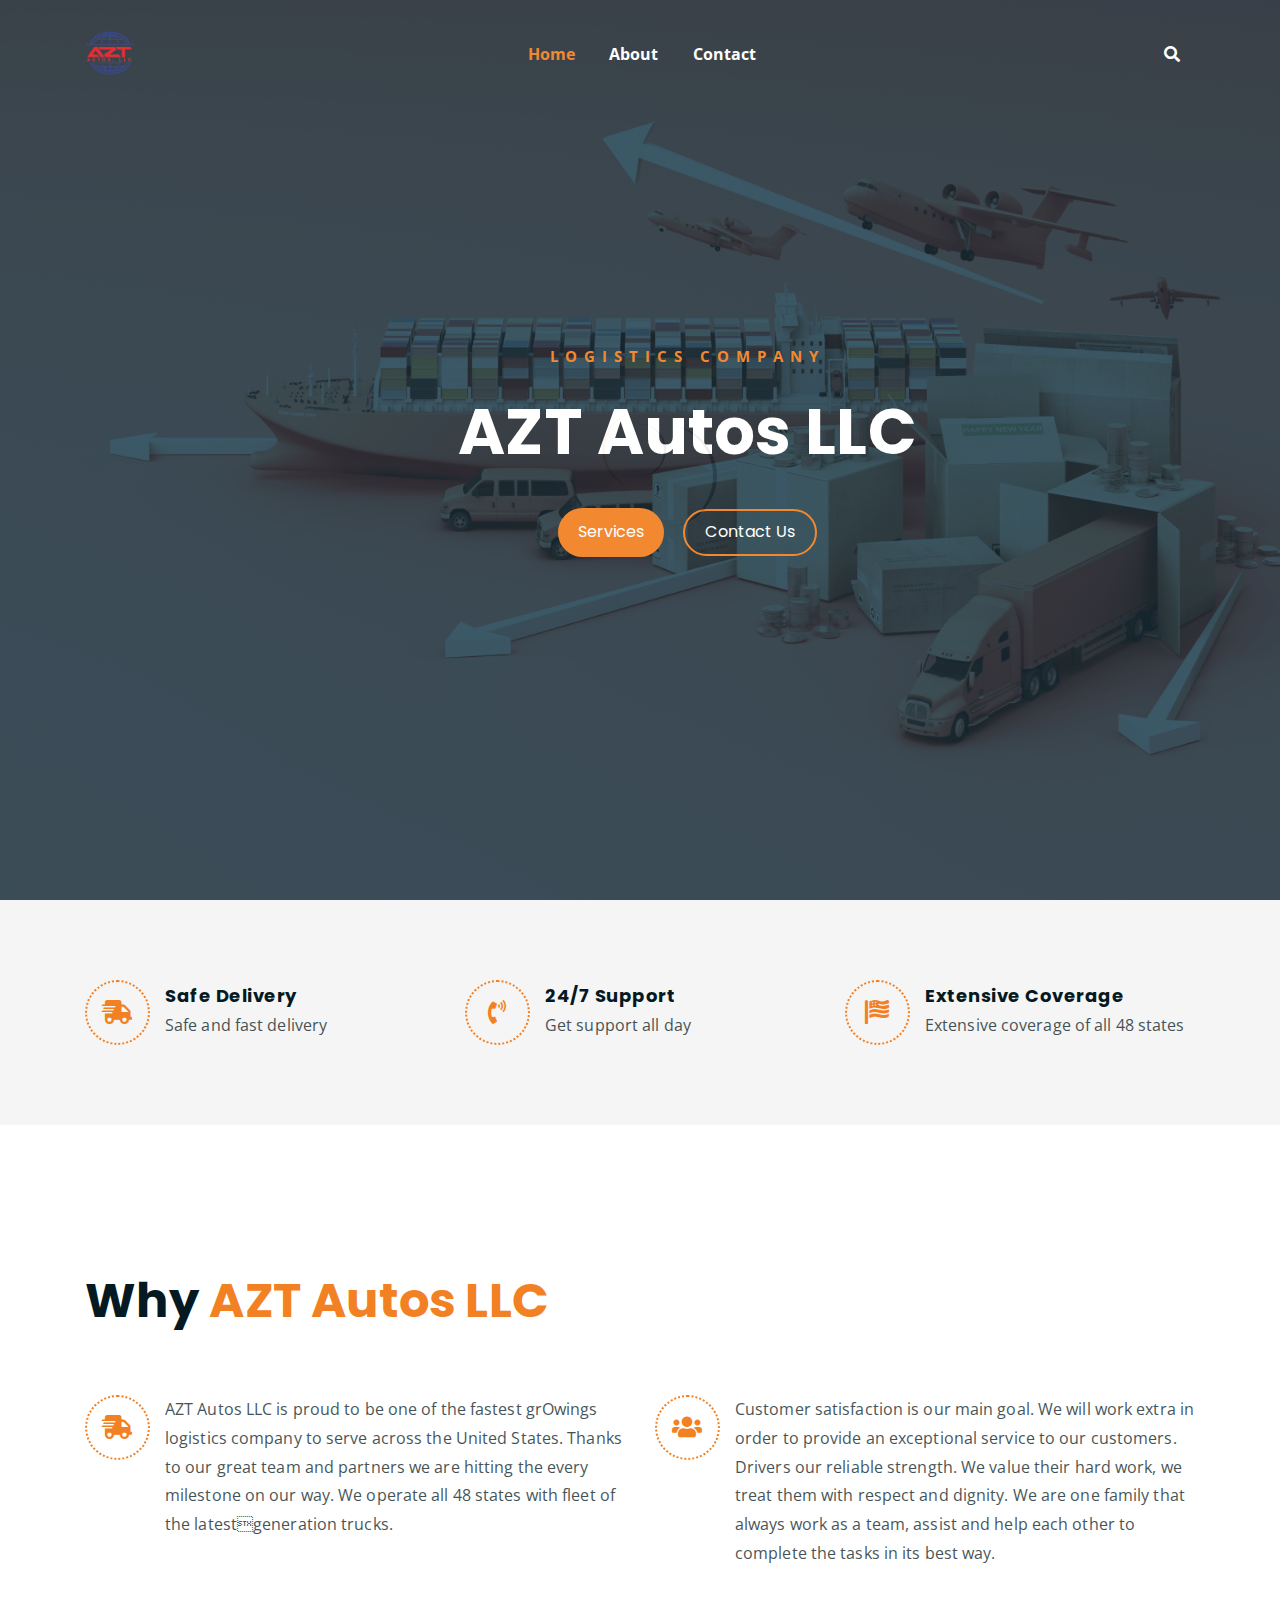
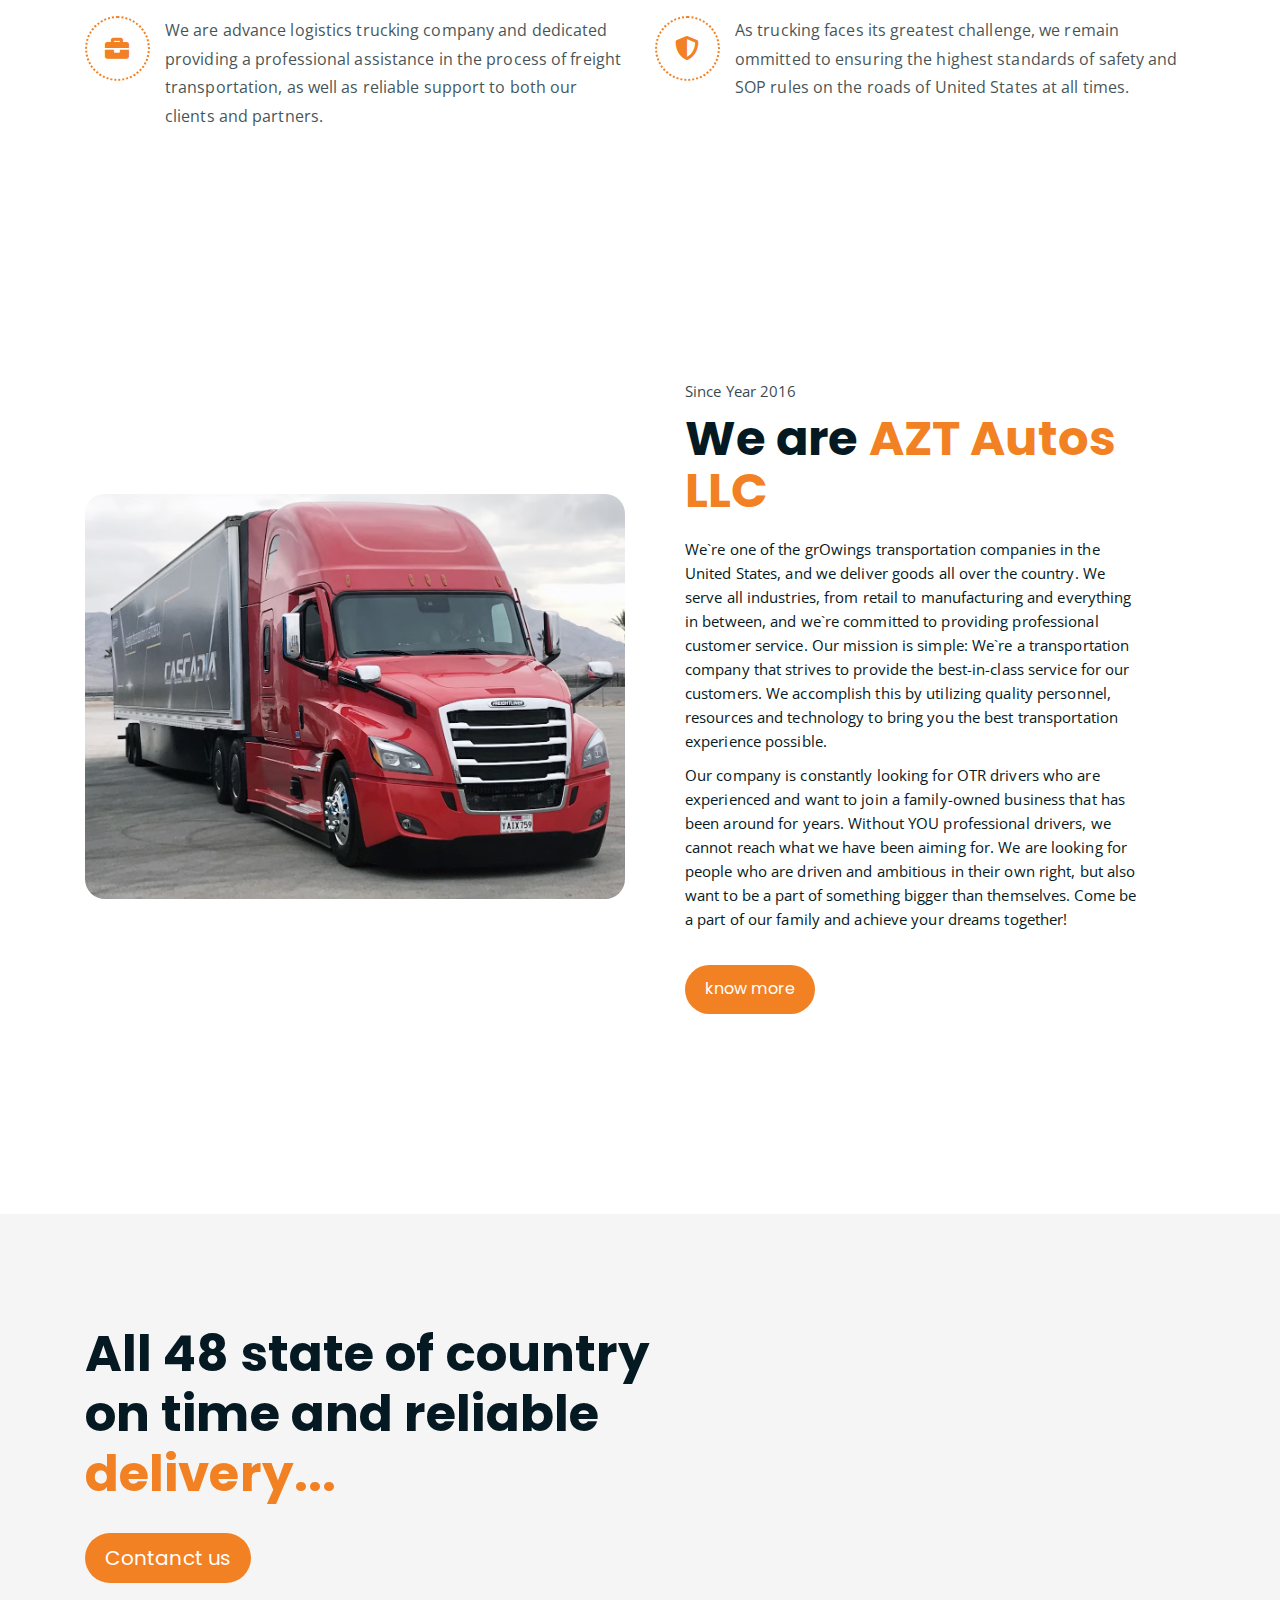
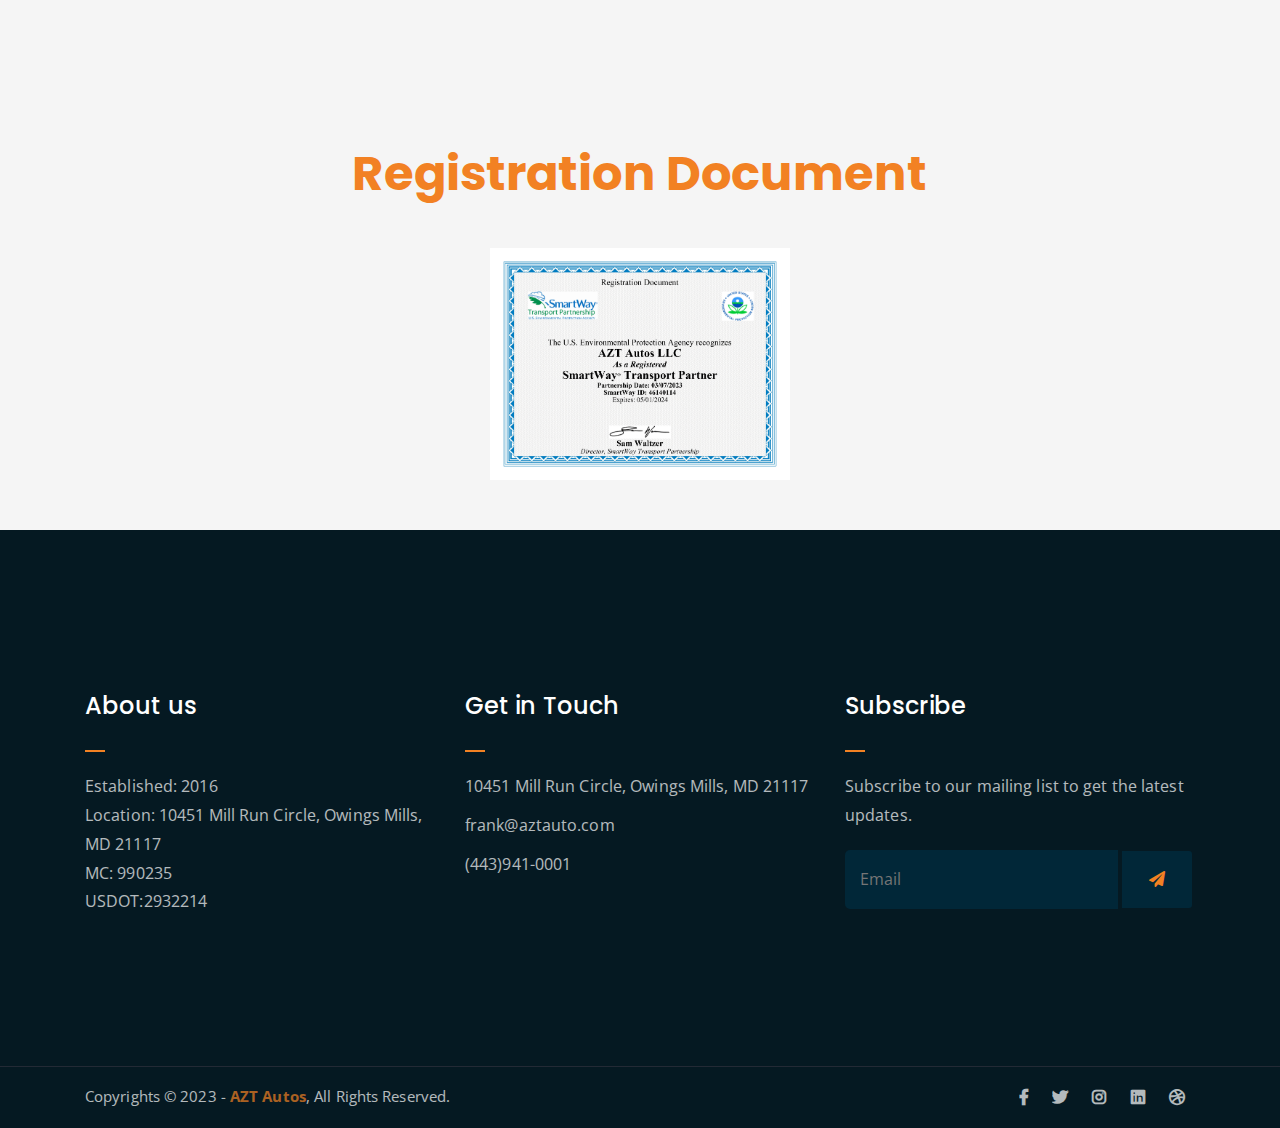
==== commit 3976be90: "fix" ====
--- a/index.html
+++ b/index.html
@@ -1,5 +1,6 @@
 <!DOCTYPE html>
 <html lang="en">
+
 <head>
 	<meta charset="UTF-8">
 	<meta http-equiv="X-UA-Compatible" content="IE=edge">
@@ -32,16 +33,17 @@
 	<link rel="stylesheet" href="assets/css/responsive.css">
 
 </head>
+
 <body>
-	
+
 	<!--PreLoader-->
-    <div class="loader">
-        <div class="loader-inner">
-            <div class="circle"></div>
-        </div>
-    </div>
-    <!--PreLoader Ends-->
-	
+	<div class="loader">
+		<div class="loader-inner">
+			<div class="circle"></div>
+		</div>
+	</div>
+	<!--PreLoader Ends-->
+
 	<!-- header -->
 	<div class="top-header-area" id="sticker">
 		<div class="container">
@@ -64,7 +66,8 @@
 								<li><a href="contact.html">Contact</a></li>
 								<li>
 									<div class="header-icons">
-										<a class="mobile-hide search-bar-icon" href="#"><i class="fas fa-search"></i></a>
+										<a class="mobile-hide search-bar-icon" href="#"><i
+												class="fas fa-search"></i></a>
 									</div>
 								</li>
 							</ul>
@@ -78,7 +81,7 @@
 		</div>
 	</div>
 	<!-- end header -->
-	
+
 	<!-- search area -->
 	<div class="search-area">
 		<div class="container">
@@ -177,9 +180,11 @@
 										<i class="fas fa-shipping-fast"></i>
 									</div>
 									<div class="content">
-										<p>AZT Autos LLC is proud to be one of the fastest growing logistics company to serve across the United States. Thanks
-										to our great team and partners we are hitting the every milestone on our way. We operate all 48 states with fleet of the
-										latestgeneration trucks.</p>
+										<p>AZT Autos LLC is proud to be one of the fastest grOwings logistics company to
+											serve across the United States. Thanks
+											to our great team and partners we are hitting the every milestone on our
+											way. We operate all 48 states with fleet of the
+											latestgeneration trucks.</p>
 									</div>
 								</div>
 							</div>
@@ -189,9 +194,12 @@
 										<i class="fas fa-users"></i>
 									</div>
 									<div class="content">
-										<p>Customer satisfaction is our main goal. We will work extra in order to provide an exceptional service to our customers.
-										Drivers our reliable strength. We value their hard work, we treat them with respect and dignity. We are one family that
-										always work as a team, assist and help each other to complete the tasks in its best way.</p>
+										<p>Customer satisfaction is our main goal. We will work extra in order to
+											provide an exceptional service to our customers.
+											Drivers our reliable strength. We value their hard work, we treat them with
+											respect and dignity. We are one family that
+											always work as a team, assist and help each other to complete the tasks in
+											its best way.</p>
 									</div>
 								</div>
 							</div>
@@ -201,8 +209,10 @@
 										<i class="fas fa-briefcase"></i>
 									</div>
 									<div class="content">
-										<p>We are advance logistics trucking company and dedicated providing a professional assistance in the process of freight
-										transportation, as well as reliable support to both our clients and partners.</p>
+										<p>We are advance logistics trucking company and dedicated providing a
+											professional assistance in the process of freight
+											transportation, as well as reliable support to both our clients and
+											partners.</p>
 									</div>
 								</div>
 							</div>
@@ -212,8 +222,9 @@
 										<i class="fas fa-shield-alt"></i>
 									</div>
 									<div class="content">
-										<p>As trucking faces its greatest challenge, we remain ommitted to ensuring the highest standards of safety and SOP rules
-										on the roads of United States at all times.</p>
+										<p>As trucking faces its greatest challenge, we remain ommitted to ensuring the
+											highest standards of safety and SOP rules
+											on the roads of United States at all times.</p>
 									</div>
 								</div>
 							</div>
@@ -238,15 +249,22 @@
 					<div class="abt-text">
 						<p class="top-sub">Since Year 2016</p>
 						<h2>We are <span class="orange-text">AZT Autos LLC</span></h2>
-						<p>We`re one of the growing transportation companies in the United States, and we deliver goods all over the country. We
-						serve all industries, from retail to manufacturing and everything in between, and we`re committed to providing
-						professional customer service. Our mission is simple: We`re a transportation company that strives to provide the
-						best-in-class service for our customers. We accomplish this by utilizing quality personnel, resources and technology to
-						bring you the best transportation experience possible.</p>
-						<p>Our company is constantly looking for OTR drivers who are experienced and want to join a family-owned business that has
-						been around for years. Without YOU professional drivers, we cannot reach what we have been aiming for. We are looking
-						for people who are driven and ambitious in their own right, but also want to be a part of something bigger than
-						themselves. Come be a part of our family and achieve your dreams together!</p>
+						<p>We`re one of the grOwings transportation companies in the United States, and we deliver goods
+							all over the country. We
+							serve all industries, from retail to manufacturing and everything in between, and we`re
+							committed to providing
+							professional customer service. Our mission is simple: We`re a transportation company that
+							strives to provide the
+							best-in-class service for our customers. We accomplish this by utilizing quality personnel,
+							resources and technology to
+							bring you the best transportation experience possible.</p>
+						<p>Our company is constantly looking for OTR drivers who are experienced and want to join a
+							family-owned business that has
+							been around for years. Without YOU professional drivers, we cannot reach what we have been
+							aiming for. We are looking
+							for people who are driven and ambitious in their own right, but also want to be a part of
+							something bigger than
+							themselves. Come be a part of our family and achieve your dreams together!</p>
 						<a href="about.html" class="boxed-btn mt-4">know more</a>
 					</div>
 				</div>
@@ -254,26 +272,27 @@
 		</div>
 	</div>
 	<!-- end advertisement section -->
-	
+
 	<!-- shop banner -->
 	<section class="shop-banner">
-    	<div class="container">
-        	<h3>All 48 state of country<br> on time and reliable <br><span class="orange-text"> delivery...</span></h3><br>
-            <a href="contact.html" class="cart-btn btn-lg">Contanct us</a>
-        </div>
-    </section>
+		<div class="container">
+			<h3>All 48 state of country<br> on time and reliable <br><span class="orange-text"> delivery...</span></h3>
+			<br>
+			<a href="contact.html" class="cart-btn btn-lg">Contanct us</a>
+		</div>
+	</section>
 	<!-- end shop banner -->
 
-	
+
 	<!-- logo carousel -->
 	<div class="logo-carousel-section">
 		<div class="container">
-			<h2 class="text-center orange-text">Our Partner</h2> <br>
+			<h2 class="text-center orange-text">Registration Document</h2> <br>
 			<div class="row">
 				<div class="col-lg-12">
 					<div class="logo-carou1sel-inner d-flex justify-content-center">
 						<div>
-							<img class="partner-logo" src="assets/img/company-logos/logo.jpg" alt="">
+							<img class="partner-logo" src="assets/img/cert.jpg" alt="">
 						</div>
 					</div>
 				</div>
@@ -289,14 +308,17 @@
 				<div class="col-lg-4 col-md-6">
 					<div class="footer-box about-widget">
 						<h2 class="widget-title">About us</h2>
-						<p>Ut enim ad minim veniam perspiciatis unde omnis iste natus error sit voluptatem accusantium doloremque laudantium, totam rem aperiam, eaque ipsa quae.</p>
+						<p>Established: 2016 <br>
+							Location: 10451 Mill Run Circle, Owings Mills, MD 21117 <br>
+							MC: 990235 <br>
+							USDOT:2932214</p>
 					</div>
 				</div>
 				<div class="col-lg-4 col-md-6">
 					<div class="footer-box get-in-touch">
 						<h2 class="widget-title">Get in Touch</h2>
 						<ul>
-							<li>10451 Mill Run Circle</li>
+							<li>10451 Mill Run Circle, Owings Mills, MD 21117</li>
 							<li>frank@aztauto.com</li>
 							<li>(443)941-0001</li>
 						</ul>
@@ -316,14 +338,14 @@
 		</div>
 	</div>
 	<!-- end footer -->
-	
+
 	<!-- copyright -->
 	<div class="copyright">
 		<div class="container">
 			<div class="row">
 				<div class="col-lg-6 col-md-12">
-					<p>Copyrights &copy; 2023 - <a href="">AZT Autos</a>,  All Rights Reserved.
-						
+					<p>Copyrights &copy; 2023 - <a href="">AZT Autos</a>, All Rights Reserved.
+
 					</p>
 				</div>
 				<div class="col-lg-6 text-right col-md-12">
@@ -341,7 +363,7 @@
 		</div>
 	</div>
 	<!-- end copyright -->
-	
+
 	<!-- jquery -->
 	<script src="assets/js/jquery-1.11.3.min.js"></script>
 	<!-- bootstrap -->
@@ -364,4 +386,5 @@
 	<script src="assets/js/main.js"></script>
 
 </body>
+
 </html>--- a/assets/css/main.css
+++ b/assets/css/main.css
@@ -2748,5 +2748,5 @@
 }
 
 .partner-logo {
-  max-width: 200px;
+  max-width: 300px;
 }